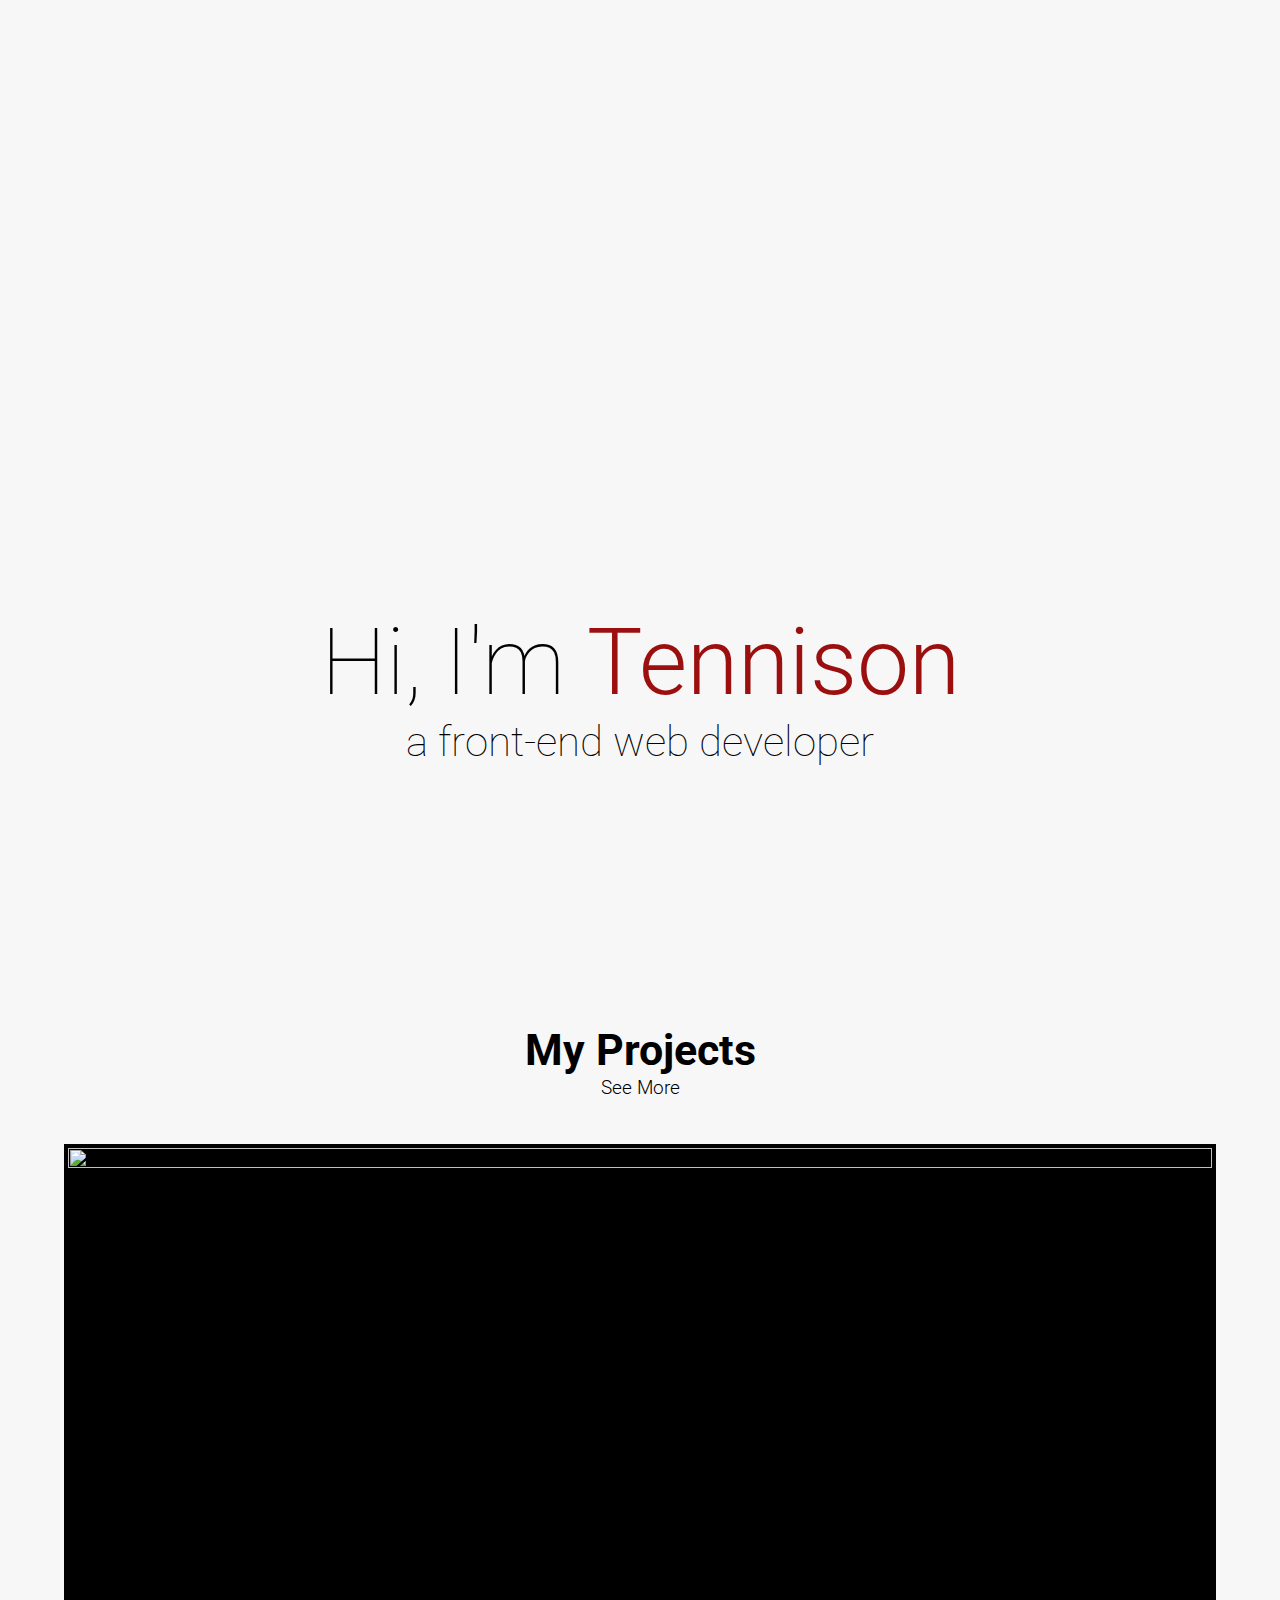
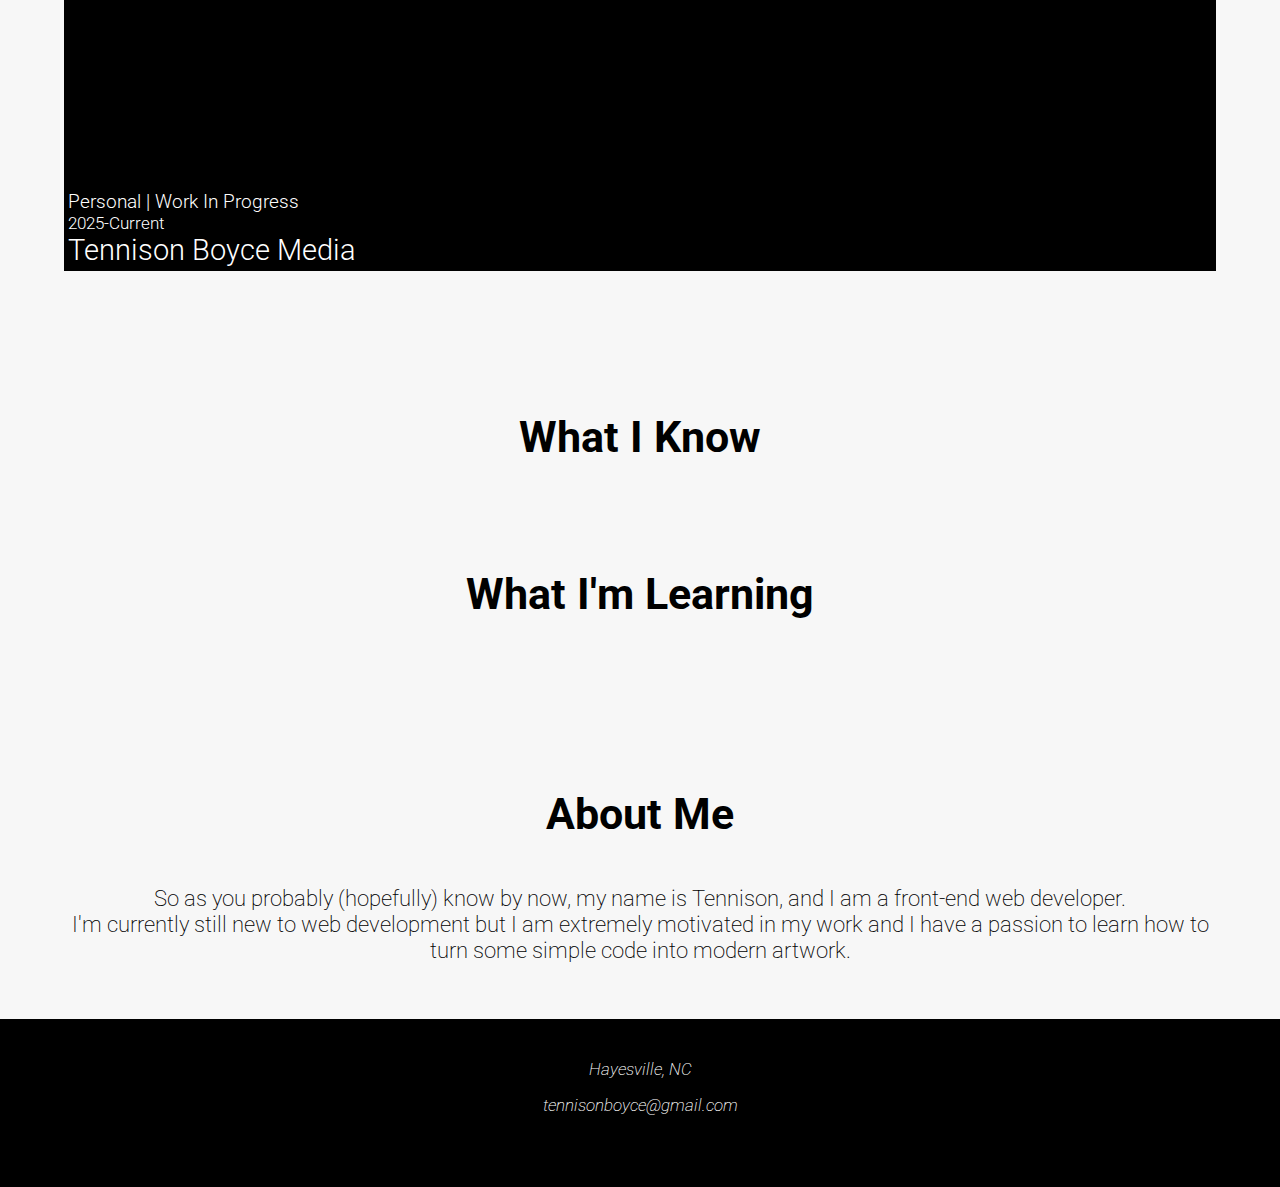
==== index.html @ 73aa0b2d "updated button and color scheme" ====
<!DOCTYPE html>
<html lang="en">
<head>
    <meta charset="UTF-8">
    <meta name="viewport" content="width=device-width, initial-scale=1.0">
    <link rel="stylesheet" href="style.css">

    <!-- Icons -->
    <script src="https://kit.fontawesome.com/02bba9e42c.js" crossorigin="anonymous"></script>

    <title>Tennison Boyce</title>
</head>
<body>

    <button id="dark-mode-toggle" class="dark-mode-toggle" aria-label="toggle dark mode">
        <i id="toggleDarkOn" class="fa-regular fa-moon"></i>
        <i id="toggleDarkOff" class="fa-solid fa-moon"></i>
    </button>

    <section id="hero">
        <div class="wrapper">
            <div class="split">
                <div id="heroImg">
                    <img src="https://www.dropbox.com/scl/fi/o1dwoa5sjk7uhhensoes6/a0d476db-9893-4b52-9bad-d65bf12379bf.png?rlkey=h5rjtia0zapjrbkjfnhje5w9u&st=1ff7u1se&raw=1" alt="Tennison Boyce">
                </div>
                <div id="heroMain">
                    <main>
                        <h1>Hi, I'm <a href="#aboutMe">Tennison</a></h1>
                        <h2>a front-end web developer</h2>
                        <div class="socialLinks">
                            <a href="https://github.com/TennyBoy"><i class="fa-brands fa-github"></i></a>
                            <a href="https://www.linkedin.com/in/tennisonboyce/"><i class="fa-brands fa-linkedin"></i></a>
                        </div>
                    </main>
                </div>
            </div>
        </div>
    </section>

    <section id="Projects">
        <div class="wrapper">
            <header>
                <h2>My Projects</h2>
                <a href="">See More</a>
            </header>
            <main>
                <div class="split">
                    <div class="card">
                        <a href="https://github.com/TennyBoy/Tennison-Boyce-Media">
                            <img src="https://www.dropbox.com/scl/fi/1bq4zwqcibf8m1y6ho07v/HondaCRZ5PC.JPG?rlkey=0uvnhwjyzntqwh9nbzoakbuzf&st=xdk7pqcg&raw=1" alt="">
                            <h5>Personal | Work In Progress</h5>
                            <h6>2025-Current</h6>
                            <h4>Tennison Boyce Media</h4>
                        </a>
                    </div>
                    <!-- <div class="card">
                        <a href="">
                            <img src="" alt="">
                            <h5>N/A</h5>
                            <h6>N/A</h6>
                            <h4>Coming Soon</h4>
                        </a>
                    </div>
                    <div class="card">
                        <a href="">
                            <img src="" alt="">
                            <h5>N/A</h5>
                            <h6>N/A</h6>
                            <h4>Coming Soon</h4>
                        </a>
                    </div> -->
                </div>
            </main>
        </div>
    </section>

    <section id="Languages">
        <div class="wrapper">
            <div class="split">
                <div id="whatIKnow">
                    <header>
                        <h2>What I Know</h2>
                    </header>
                    <main>
                        <i class="fa-brands fa-html5"></i>
                        <i class="fa-brands fa-css3-alt"></i>
                    </main>
                </div>
                <div id="whatImLearning">
                    <header>
                        <h2>What I'm Learning</h2>
                    </header>
                    <main>
                        <i class="fa-brands fa-figma"></i>
                        <i class="fa-brands fa-js"></i>
                        <i class="fa-brands fa-node-js"></i>
                    </main>
                </div>
            </div>
        </div>
    </section>

    <section id="aboutMe">
        <div class="wrapper">
            <header>
                <h2>About Me</h2>
            </header>
            <main>
                <p>
                    So as you probably (hopefully) know by now, my name is Tennison, and I am a front-end web developer.<br>
                    I'm currently still new to web development but I am extremely motivated in my work and I have a passion to learn how 
                    to turn some simple code into modern artwork.
                </p>
            </main>
        </div>
    </section>

    <footer>
        <div class="wrapper">
            <div class="split">
                <div class="contactInfo">
                    <i class="fa-solid fa-location-dot"><p>Hayesville, NC</p></i>
                    <i class="fa-solid fa-envelope"><p>tennisonboyce@gmail.com</p></i>
                </div>
                <div class="socialLinks">
                    <a href="https://github.com/TennyBoy"><i class="fa-brands fa-github"></i></a>
                    <a href="https://www.linkedin.com/in/tennisonboyce/"><i class="fa-brands fa-linkedin"></i></a>
                </div>
            </div>
        </div>
    </footer>

<script src="index.js"></script>
</body>
</html>
---- style.css ----
/* Imports */
@import url('https://fonts.googleapis.com/css2?family=Alumni+Sans+Pinstripe:ital@0;1&family=Bodoni+Moda+SC:ital,opsz,wght@0,6..96,400..900;1,6..96,400..900&family=Gabarito:wght@400..900&family=Mrs+Saint+Delafield&family=Roboto:ital,wght@0,100..900;1,100..900&family=Ruthie&display=swap');


/* System Settings */
:root {
    --bg-primary: rgba(247,247,247,1);
    --bg-secondary: rgba(0,0,0,1);
    --txt-primary: rgba(0,0,0,1);
    --txt-secondary: rgba(255,255,255,1);
    --accent-1: rgba(155,15,15,1);

    --ff-primary: "Roboto", sans-serif;
}

.darkmode {
    --bg-primary: rgba(8,8,8,1);
    --bg-secondary: rgba(255,255,255,1);
    --txt-primary: rgba(255,255,255,1);
    --txt-secondary: rgba(0,0,0,1);

    --ff-primary: "Roboto", sans-serif;
}

::-webkit-scrollbar {
    display: none;
}

* {
    margin: 0;
    padding: 0;
}

html,
body {
    min-height: 100svh;
    width: 100%;
    scroll-behavior: smooth;
}

body {
    background: var(--bg-primary);
    color: var(--txt-primary);
    font-family: var(--ff-primary);
}

#dark-mode-toggle {
    height: clamp(1.75rem, 0.75vw + 1rem, 4rem);
    width: clamp(1.75rem, 0.75vw + 1rem, 4rem);
    position: fixed;
    top: 2rem;
    right: 2rem;
    z-index: 9999;
    border: none;
    background: none;
}

#dark-mode-toggle i {
    height: 100%;
    width: 100%;
    text-align: center;
    color: var(--txt-primary);
    font-size: clamp(1.75rem, 0.5vw + 1rem, 4rem);
    pointer-events: none;
}





/* Animations */
@keyframes fadeIn {
    0% {
        opacity: 0;
    }

    100% {
        opacity: 1;
    }
}

@keyframes scrollFade {
    0% {
        opacity: 0;
        scale: 0.8;
    }

    100% {
        opacity: 1;
        scale: 1;
    }
}

@keyframes inFromLeft {
    0% {
        opacity: 0;
        scale: 0.8;
        transform: translateX(-100%);
        -webkit-transform: translateX(-100%);
        -moz-transform: translateX(-100%);
        -ms-transform: translateX(-100%);
        -o-transform: translateX(-100%);
}

    100% {
        opacity: 1;
        scale: 1;
        transform: translateX(0);
        -webkit-transform: translateX(0);
        -moz-transform: translateX(0);
        -ms-transform: translateX(0);
        -o-transform: translateX(0);
}
}

@keyframes inFromRight {
    0% {
        opacity: 0;
        scale: 0.8;
        transform: translateX(100%);
        -webkit-transform: translateX(100%);
        -moz-transform: translateX(100%);
        -ms-transform: translateX(100%);
        -o-transform: translateX(100%);
}

    100% {
        opacity: 1;
        scale: 1;
        transform: translateX(0);
        -webkit-transform: translateX(0);
        -moz-transform: translateX(0);
        -ms-transform: translateX(0);
        -o-transform: translateX(0);
}
}



/* General Settings */
.fa-github {
    transition: 150ms;
    -webkit-transition: 150ms;
    -moz-transition: 150ms;
    -ms-transition: 150ms;
    -o-transition: 150ms;
}

.fa-github:hover {
    color: rgba(36,41,46,1);
}

.fa-linkedin {
    transition: 150ms;
    -webkit-transition: 150ms;
    -moz-transition: 150ms;
    -ms-transition: 150ms;
    -o-transition: 150ms;
}

.fa-linkedin:hover {
    color: rgba(0,119,181,1);
}

section {
    height: fit-content;
    width: 100%;
    padding-block: 3em;
}

.wrapper {
    height: 100%;
    width: 90%;
    margin-inline: auto;
    display: flex;
}

.split {
    height: 100%;
    width: 100%;
    display: flex;
}

.split > * {
    flex-basis: 100%;
}

header {
    height: fit-content;
    width: 100%;
    display: flex;
    justify-content: center;
    align-items: center;
    font-size: clamp(1rem, 1vw + 1rem, 3.25rem);
    font-weight: 500;
    margin-block: 1em;
}

header + main {
    height: fit-content;
    width: 100%;
    display: flex;
    justify-content: center;
    align-items: center;
    margin-block: 1em;
}

footer {
    height: fit-content;
    width: 100%;
    background: rgba(0,0,0,1);;
    padding: 2.5em 0;
    position: relative;
    bottom: 0;
}



/* Hero */
#hero {
    height: 100svh;
    padding: 0;
    margin-bottom: 3em;
    animation: fadeIn 2500ms linear forwards;
    -webkit-animation: fadeIn 2500ms linear forwards;
}

#hero img {
    height: auto;
    /* width: clamp(10rem, 25vw + 1rem, 40rem); */
    width: 50%;
    aspect-ratio: 1 / 1;
    border-radius: 50%;
    -webkit-border-radius: 50%;
    -moz-border-radius: 50%;
    -ms-border-radius: 50%;
    -o-border-radius: 50%;
}

#hero .split > div {
    display: flex;
    justify-content: center;
    align-items: center;
}

#hero main > h1 {
    font-size: clamp(2rem, 6vw + 1rem, 8rem);
    font-weight: 100;
    white-space: nowrap;
}

#hero main > h1 > a {
    color: var(--accent-1);
    text-decoration: none;
    font-weight: 300;
}

#hero main > h2 {
    font-size: clamp(0.75rem, 2vw + 1rem, 4rem);
    font-weight: 100;
}

#hero main > .socialLinks {
    display: flex;
    gap: 1em;
    margin-top: 1em;
}

#hero main > .socialLinks > a {
    color: var(--txt-primary);
}

#hero main > .socialLinks i {
    font-size: clamp(1.75rem, 2vw + 1rem, 4rem);
}



/* Projects */
#Projects {
    animation: scrollFade forwards;
    -webkit-animation: scrollFade forwards;
    animation-timeline: view();
    animation-range: entry;
}

#Projects .wrapper {
    flex-direction: column;
}

#Projects header {
    flex-direction: column;
}

#Projects header a {
    color: var(--txt-primary);
    text-decoration: none;
    font-size: clamp(0rem, 0.25vw + 1rem, 4rem);
    font-weight: 300;
}

#Projects header a:hover {
    text-decoration: underline;
}

#Projects .split {
    gap: 2em;
}

#Projects a {
    text-decoration: none;
}

.card {
    display: flex;
    flex-direction: column;
    padding: 0.25em;
    background: var(--bg-secondary);
}

@media (min-width: 1602px) {
    .card {
        max-width: 33%;
        transition: 500ms;
        -webkit-transition: 500ms;
        -moz-transition: 500ms;
        -ms-transition: 500ms;
        -o-transition: 500ms;
}

    .card:hover {
        transform: translateY(-1em);
        -webkit-transform: translateY(-1em);
        -moz-transform: translateY(-1em);
        -ms-transform: translateY(-1em);
        -o-transform: translateY(-1em);
        box-shadow: 0 0.5em 1em 0.5em rgba(0,0,0,1);
}
}

.card img {
    height: auto;
    width: 100%;
    aspect-ratio: 1.78 / 1;
    background-color: rgba(0,0,0,1);
}

.card h4,
.card h5,
.card h6 {
    color: var(--txt-secondary);
    font-weight: 300;
    text-decoration: none;
}

.card h5 {
    font-size: clamp(0rem, 0.25vw + 1rem, 4rem);
}

.card h6 {
    font-size: clamp(0rem, 0.075vw + 1rem, 4rem);
}

.card h4 {
    font-size: clamp(0rem, 1vw + 1rem, 4rem);
}



/* Languages */
@media (min-width: 1602px) {
    #whatIKnow {
        animation: inFromLeft forwards;
        -webkit-animation: inFromLeft forwards;
        animation-timeline: view();
        animation-range: entry;
}

    #whatImLearning {
        animation: inFromRight forwards;
        -webkit-animation: inFromRight forwards;
        animation-timeline: view();
        animation-range: entry;
}
}

#Languages main {
    gap: 2em;
}

#Languages main > i {
    font-size: clamp(1.75rem, 2vw + 1rem, 4rem);
}



/* About Me */
#aboutMe {
    padding-bottom: 2.5em;
    animation: scrollFade forwards;
    -webkit-animation: scrollFade forwards;
    animation-timeline: view();
    animation-range: entry;
}

#aboutMe .wrapper {
    flex-direction: column;
}

#aboutMe p {
    font-size: clamp(0.75rem, 0.5vw + 1rem, 1.75rem);
    font-weight: 200;
    text-align: center;
}



/* Footer */
footer * {
    color: rgba(255,255,255,1);
}

footer .contactInfo {
    display: flex;
    flex-direction: column;
    justify-content: center;
    align-items: flex-start;
    gap: 1em;
}

footer .contactInfo > i {
    display: flex;
    gap: 0.25em;
    font-size: clamp(0.05rem, 0.075vw + 1rem, 1.75rem);
}

footer .contactInfo p {
    font-size: clamp(0.05rem, 0.075vw + 1rem, 1.75rem);
    font-weight: 200;
}

footer .socialLinks {
    display: flex;
    justify-content: flex-end;
    align-items: center;
    gap: 1em;
}

footer .socialLinks > a {
    color:rgba(255,255,255,1);
}

footer .socialLinks > a > i {
    font-size: clamp(1.75rem, 2vw + 1rem, 4rem);
}



/* Media */
@media (max-width: 1601px) {

/* General Settings */
.split {
    flex-direction: column;
    gap: 2em;
}



/* Hero */
#hero #heroImg {
    align-items: flex-end;
}

#hero #heroMain {
    align-items: flex-start;
}

#hero main h1, #hero main h2 {
    text-align: center;
}

.socialLinks {
    justify-content: center;
}



/* Languages */
#whatIKnow,
#whatImLearning {
    animation: fadeIn forwards;
    -webkit-animation: fadeIn forwards;
    animation-timeline: view();
    animation-range: entry;
}



/* Footer */
footer .contactInfo {
    align-items: center;
}

footer .socialLinks {
    justify-content: center;
}
}
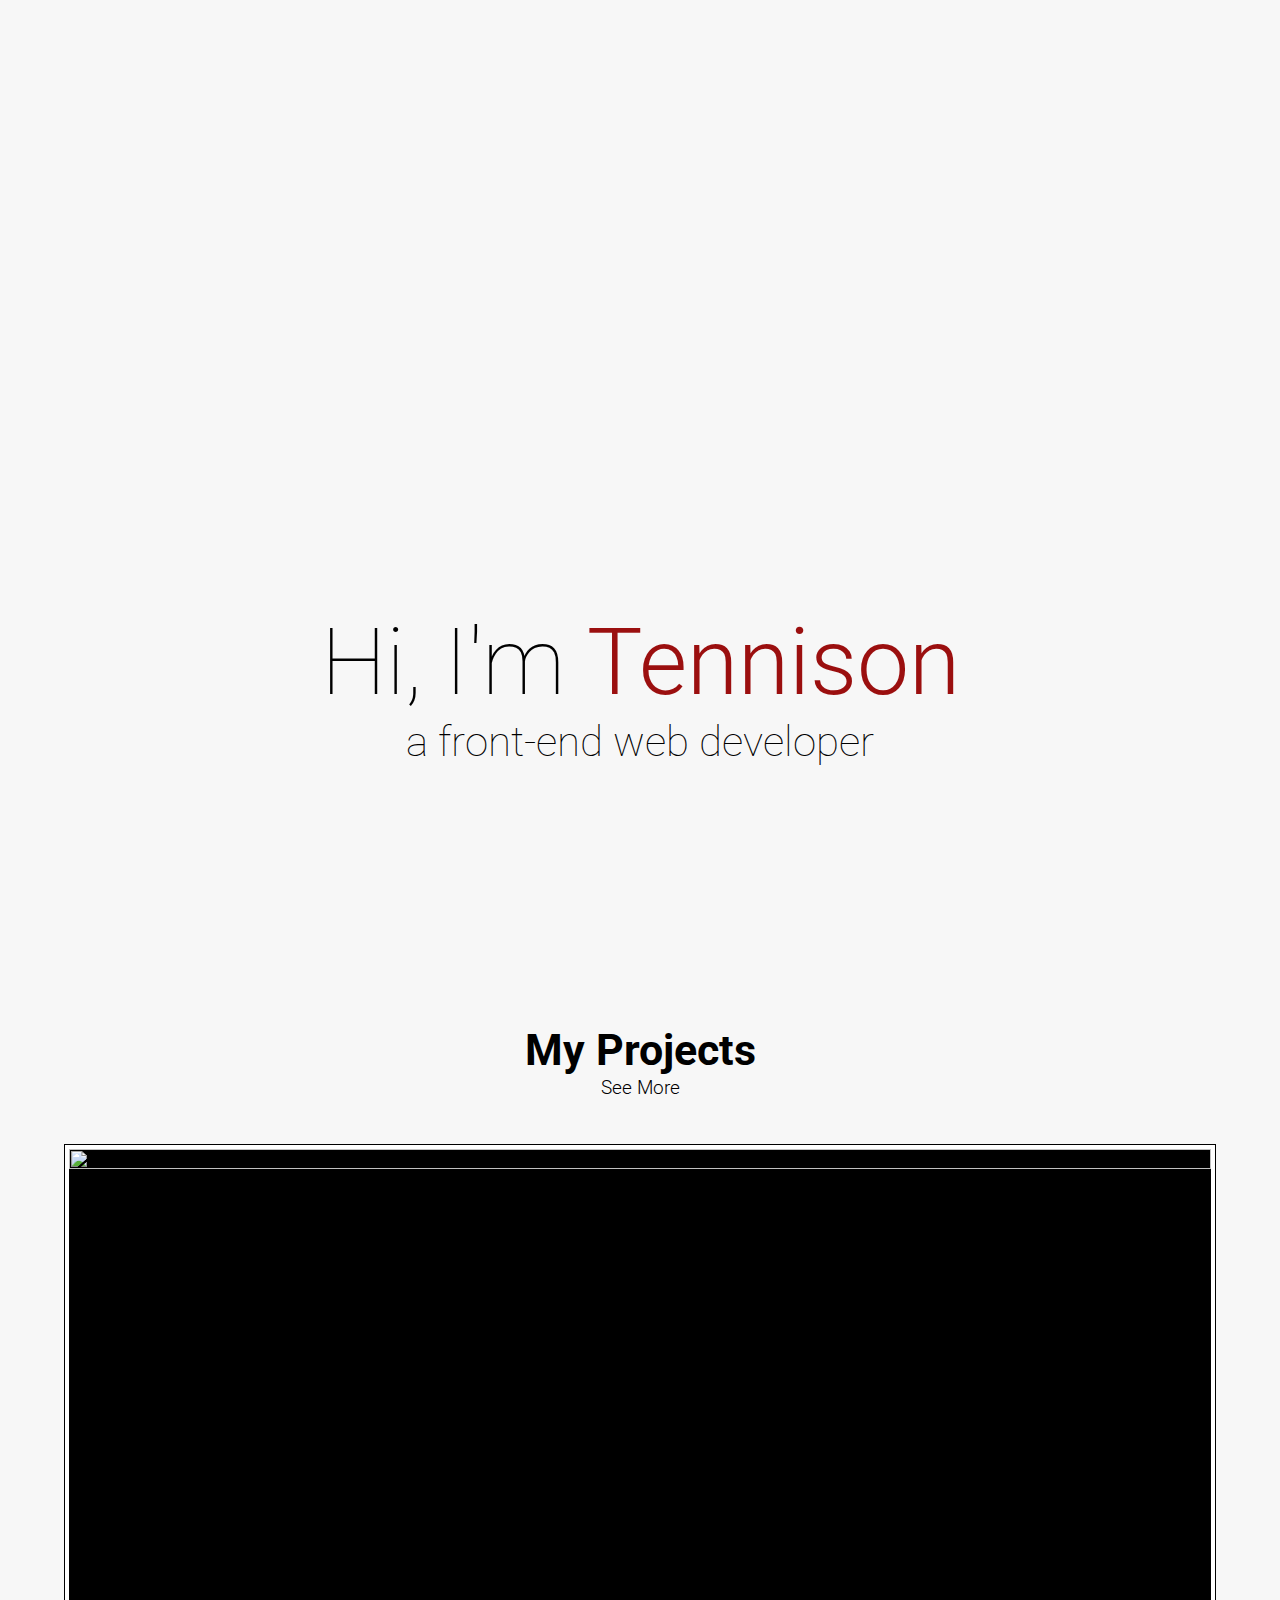
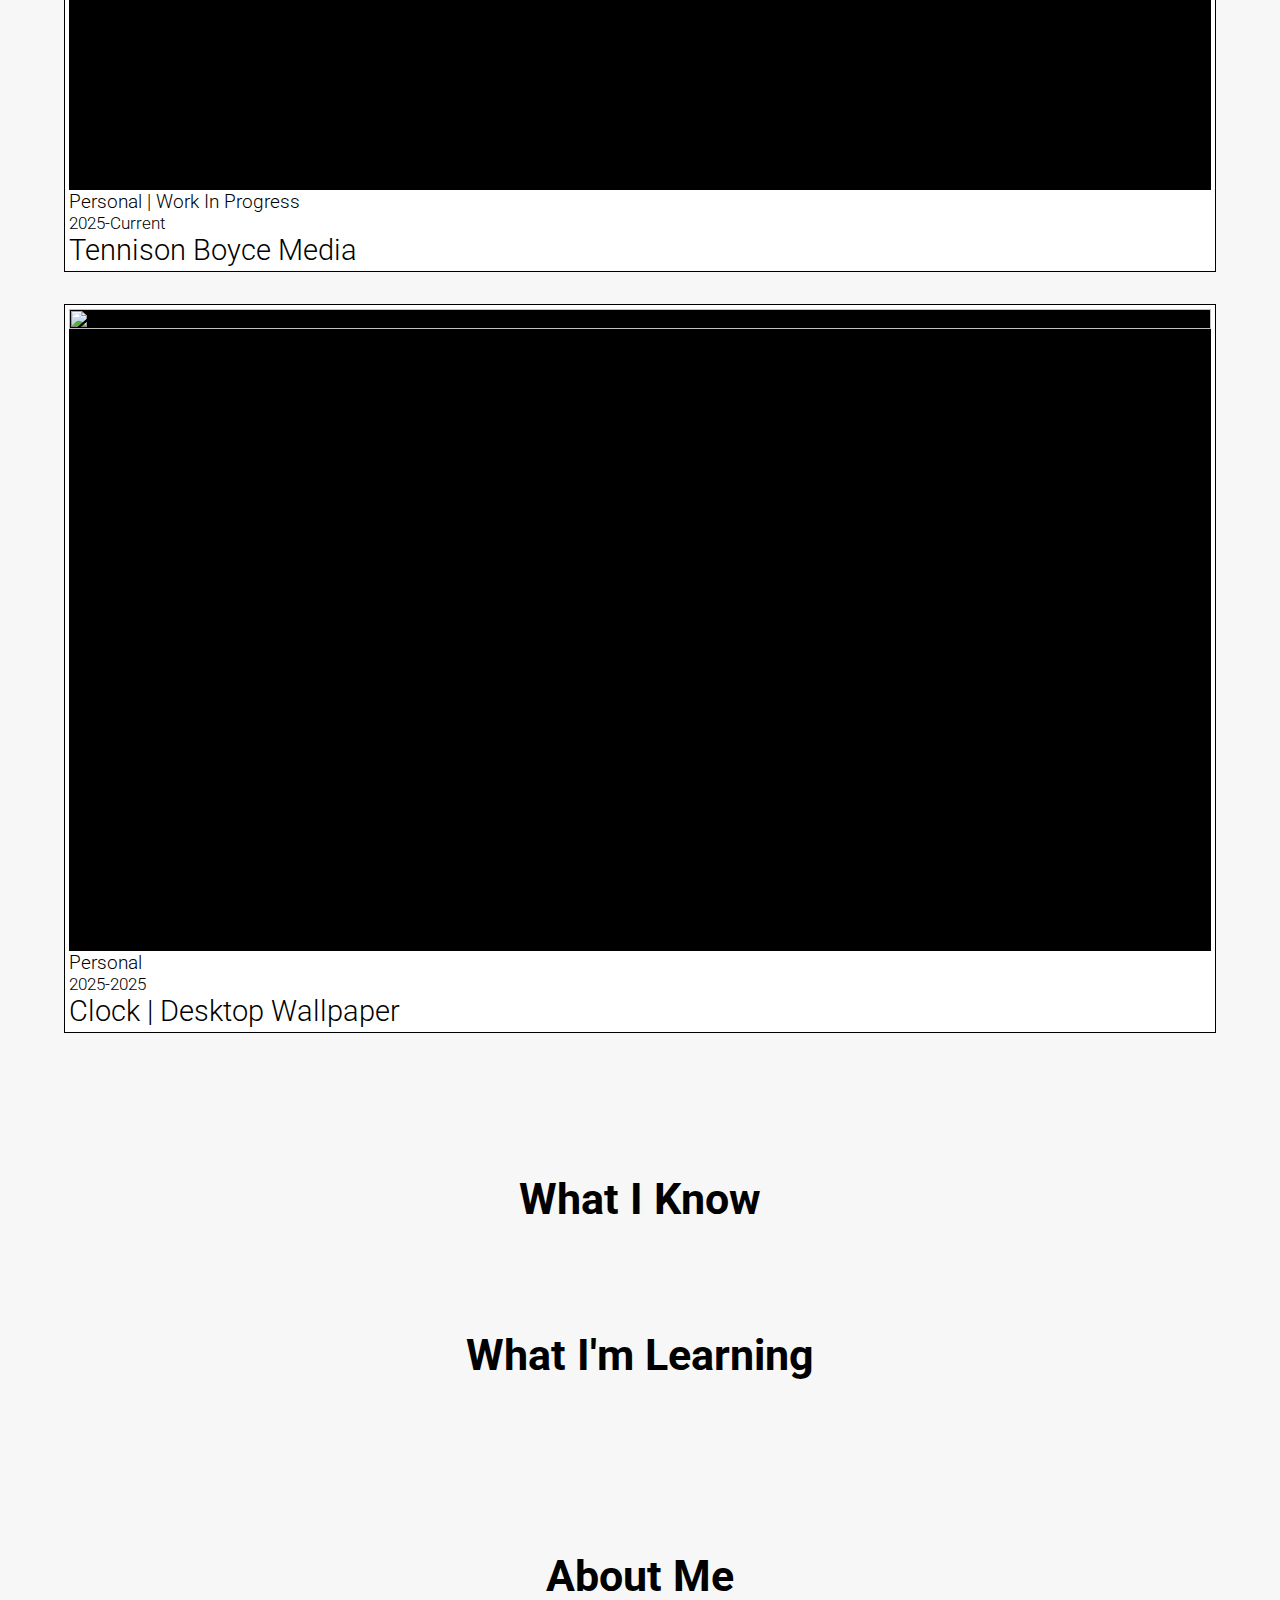
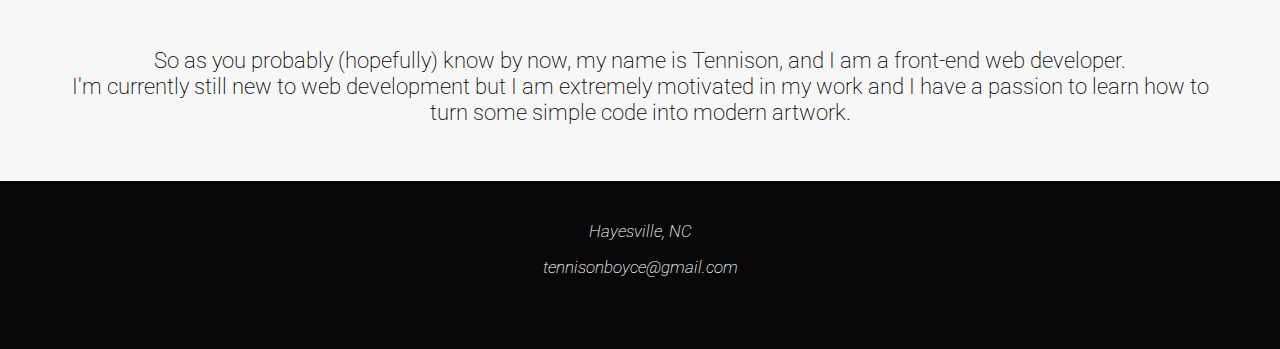
==== commit 224a026e: "added a project to my portfolio" ====
--- a/index.html
+++ b/index.html
@@ -53,15 +53,15 @@
                             <h4>Tennison Boyce Media</h4>
                         </a>
                     </div>
-                    <!-- <div class="card">
-                        <a href="">
-                            <img src="" alt="">
-                            <h5>N/A</h5>
-                            <h6>N/A</h6>
-                            <h4>Coming Soon</h4>
+                    <div class="card">
+                        <a href="https://tennyboy.github.io/clock/">
+                            <img src="https://www.dropbox.com/scl/fi/80xu5imn19rocqcqgy6fs/Screenshot-15.png?rlkey=mm0kjd5uws9bh5pkqz3orcf7c&st=638x6o2q&raw=1" alt="">
+                            <h5>Personal</h5>
+                            <h6>2025-2025</h6>
+                            <h4>Clock | Desktop Wallpaper</h4>
                         </a>
                     </div>
-                    <div class="card">
+                    <!-- <div class="card">
                         <a href="">
                             <img src="" alt="">
                             <h5>N/A</h5>
--- a/style.css
+++ b/style.css
@@ -208,7 +208,7 @@
 footer {
     height: fit-content;
     width: 100%;
-    background: rgba(0,0,0,1);;
+    background: rgba(8,8,8,1);;
     padding: 2.5em 0;
     position: relative;
     bottom: 0;
@@ -315,7 +315,8 @@
     display: flex;
     flex-direction: column;
     padding: 0.25em;
-    background: var(--bg-secondary);
+    background: rgba(255,255,255,1);
+    border: 0.075em solid rgba(0,0,0,1)
 }
 
 @media (min-width: 1602px) {
@@ -348,7 +349,7 @@
 .card h4,
 .card h5,
 .card h6 {
-    color: var(--txt-secondary);
+    color: rgba(0,0,0,1);
     font-weight: 300;
     text-decoration: none;
 }
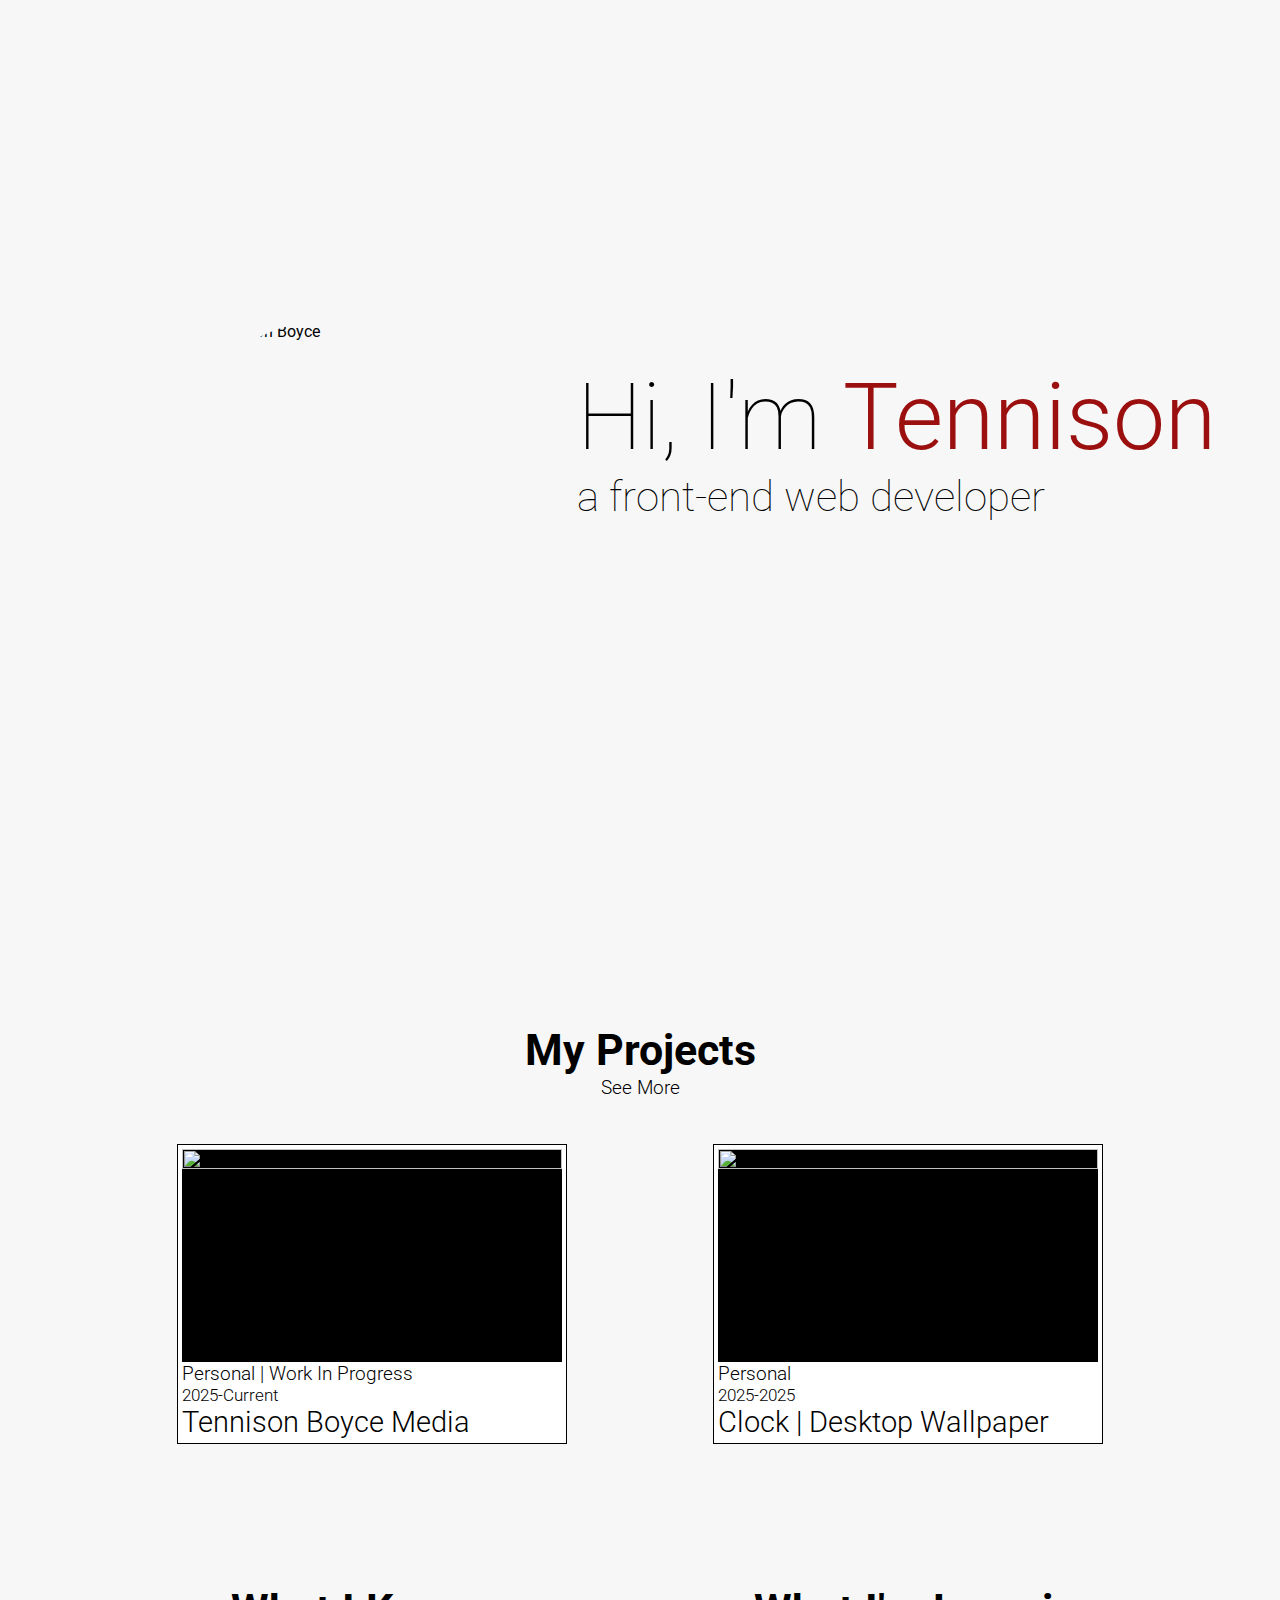
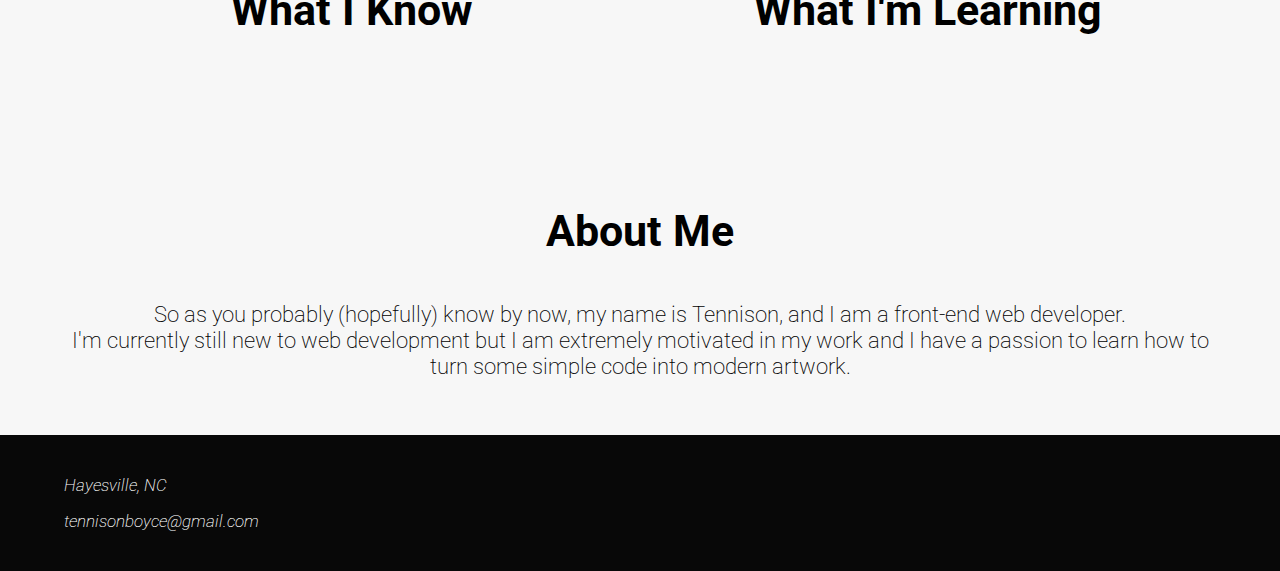
==== commit 1669d7ca: "adding clock page" ====
--- a/index.html
+++ b/index.html
@@ -54,7 +54,7 @@
                         </a>
                     </div>
                     <div class="card">
-                        <a href="https://tennyboy.github.io/clock/">
+                        <a href="clock.html">
                             <img src="https://www.dropbox.com/scl/fi/80xu5imn19rocqcqgy6fs/Screenshot-15.png?rlkey=mm0kjd5uws9bh5pkqz3orcf7c&st=638x6o2q&raw=1" alt="">
                             <h5>Personal</h5>
                             <h6>2025-2025</h6>
--- a/style.css
+++ b/style.css
@@ -305,6 +305,7 @@
 
 #Projects .split {
     gap: 2em;
+    justify-content: space-evenly;
 }
 
 #Projects a {
@@ -319,7 +320,7 @@
     border: 0.075em solid rgba(0,0,0,1)
 }
 
-@media (min-width: 1602px) {
+@media (min-width: 1025px) {
     .card {
         max-width: 33%;
         transition: 500ms;
@@ -369,7 +370,7 @@
 
 
 /* Languages */
-@media (min-width: 1602px) {
+@media (min-width: 1025px) {
     #whatIKnow {
         animation: inFromLeft forwards;
         -webkit-animation: inFromLeft forwards;
@@ -458,7 +459,7 @@
 
 
 /* Media */
-@media (max-width: 1601px) {
+@media (max-width: 1024px) {
 
 /* General Settings */
 .split {
@@ -506,4 +507,24 @@
 footer .socialLinks {
     justify-content: center;
 }
+}
+
+
+
+/* Clock Page */
+header .split1 {
+    justify-content: flex-start;
+    align-items: center;
+}
+
+header .split2 {
+    justify-content: center;
+    align-items: center;
+    text-align: center;
+}
+
+header .split3 {
+    justify-content: flex-end;
+    align-items: center;
+    text-align: end;
 }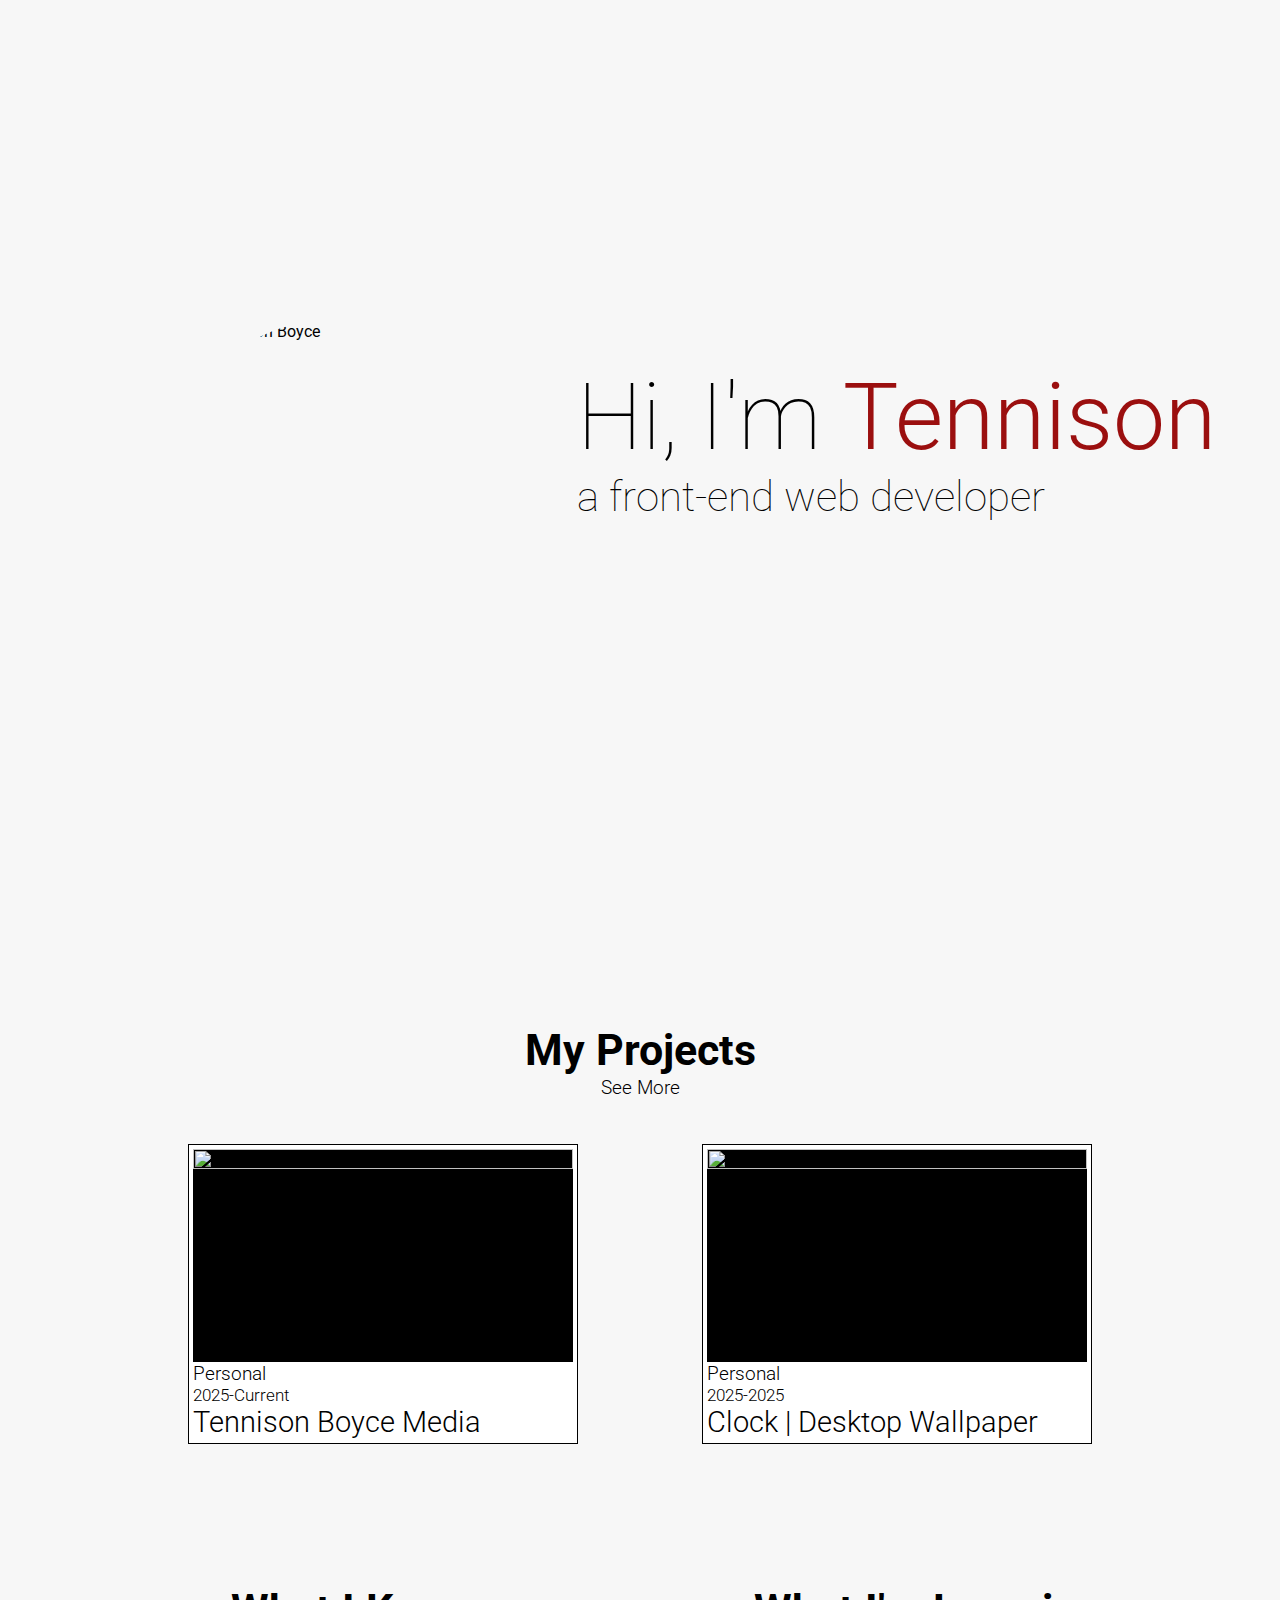
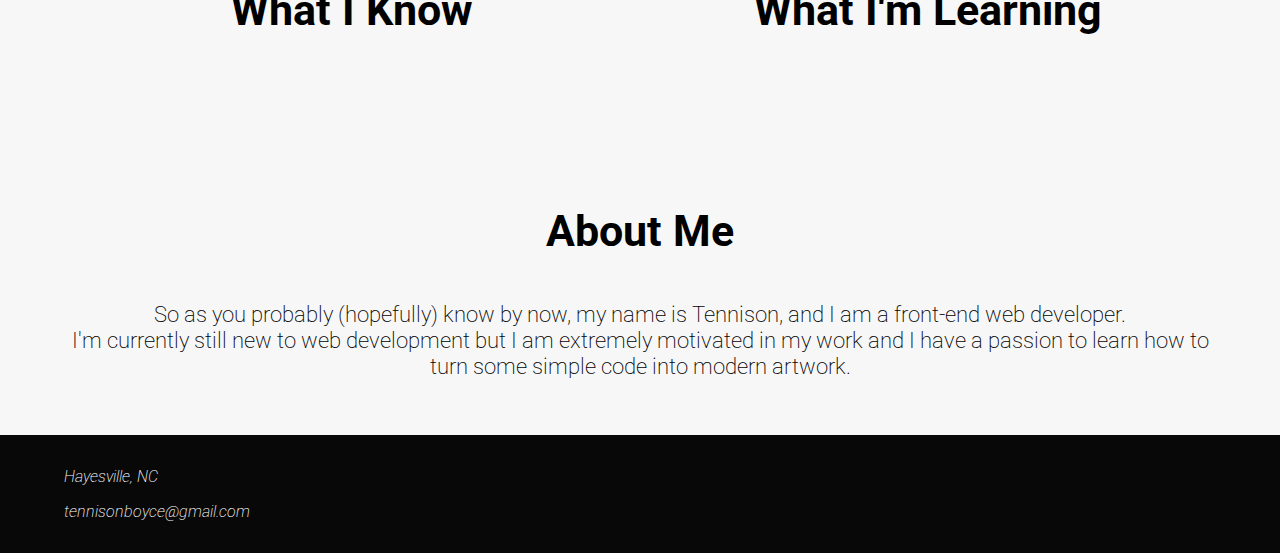
==== commit 8fed00c6: "simple style changes" ====
--- a/index.html
+++ b/index.html
@@ -48,13 +48,13 @@
                     <div class="card">
                         <a href="https://github.com/TennyBoy/Tennison-Boyce-Media">
                             <img src="https://www.dropbox.com/scl/fi/1bq4zwqcibf8m1y6ho07v/HondaCRZ5PC.JPG?rlkey=0uvnhwjyzntqwh9nbzoakbuzf&st=xdk7pqcg&raw=1" alt="">
-                            <h5>Personal | Work In Progress</h5>
+                            <h5>Personal</h5>
                             <h6>2025-Current</h6>
                             <h4>Tennison Boyce Media</h4>
                         </a>
                     </div>
                     <div class="card">
-                        <a href="clock.html">
+                        <a href="https://tennyboy.github.io/clock/">
                             <img src="https://www.dropbox.com/scl/fi/80xu5imn19rocqcqgy6fs/Screenshot-15.png?rlkey=mm0kjd5uws9bh5pkqz3orcf7c&st=638x6o2q&raw=1" alt="">
                             <h5>Personal</h5>
                             <h6>2025-2025</h6>
@@ -131,5 +131,14 @@
     </footer>
 
 <script src="index.js"></script>
+<!-- Google tag (gtag.js) -->
+<script async src="https://www.googletagmanager.com/gtag/js?id=G-9PSR8G1W8V"></script>
+<script>
+  window.dataLayer = window.dataLayer || [];
+  function gtag(){dataLayer.push(arguments);}
+  gtag('js', new Date());
+
+  gtag('config', 'G-9PSR8G1W8V');
+</script>
 </body>
 </html>--- a/style.css
+++ b/style.css
@@ -209,7 +209,7 @@
     height: fit-content;
     width: 100%;
     background: rgba(8,8,8,1);;
-    padding: 2.5em 0;
+    padding: 2em 0;
     position: relative;
     bottom: 0;
 }
@@ -304,8 +304,8 @@
 }
 
 #Projects .split {
-    gap: 2em;
     justify-content: space-evenly;
+    align-items: center;
 }
 
 #Projects a {
@@ -433,12 +433,16 @@
 footer .contactInfo > i {
     display: flex;
     gap: 0.25em;
-    font-size: clamp(0.05rem, 0.075vw + 1rem, 1.75rem);
+    font-size: clamp(0.025rem, 0.05vw + 1rem, 1rem);
 }
 
 footer .contactInfo p {
-    font-size: clamp(0.05rem, 0.075vw + 1rem, 1.75rem);
+    font-size: clamp(0.025rem, 0.05vw + 1rem, 1rem);
     font-weight: 200;
+}
+
+footer .contactInfo p a {
+    text-decoration: none;
 }
 
 footer .socialLinks {
@@ -453,7 +457,7 @@
 }
 
 footer .socialLinks > a > i {
-    font-size: clamp(1.75rem, 2vw + 1rem, 4rem);
+    font-size: clamp(1rem, 1.5vw + 1rem, 2.5rem);
 }
 
 
@@ -507,24 +511,4 @@
 footer .socialLinks {
     justify-content: center;
 }
-}
-
-
-
-/* Clock Page */
-header .split1 {
-    justify-content: flex-start;
-    align-items: center;
-}
-
-header .split2 {
-    justify-content: center;
-    align-items: center;
-    text-align: center;
-}
-
-header .split3 {
-    justify-content: flex-end;
-    align-items: center;
-    text-align: end;
 }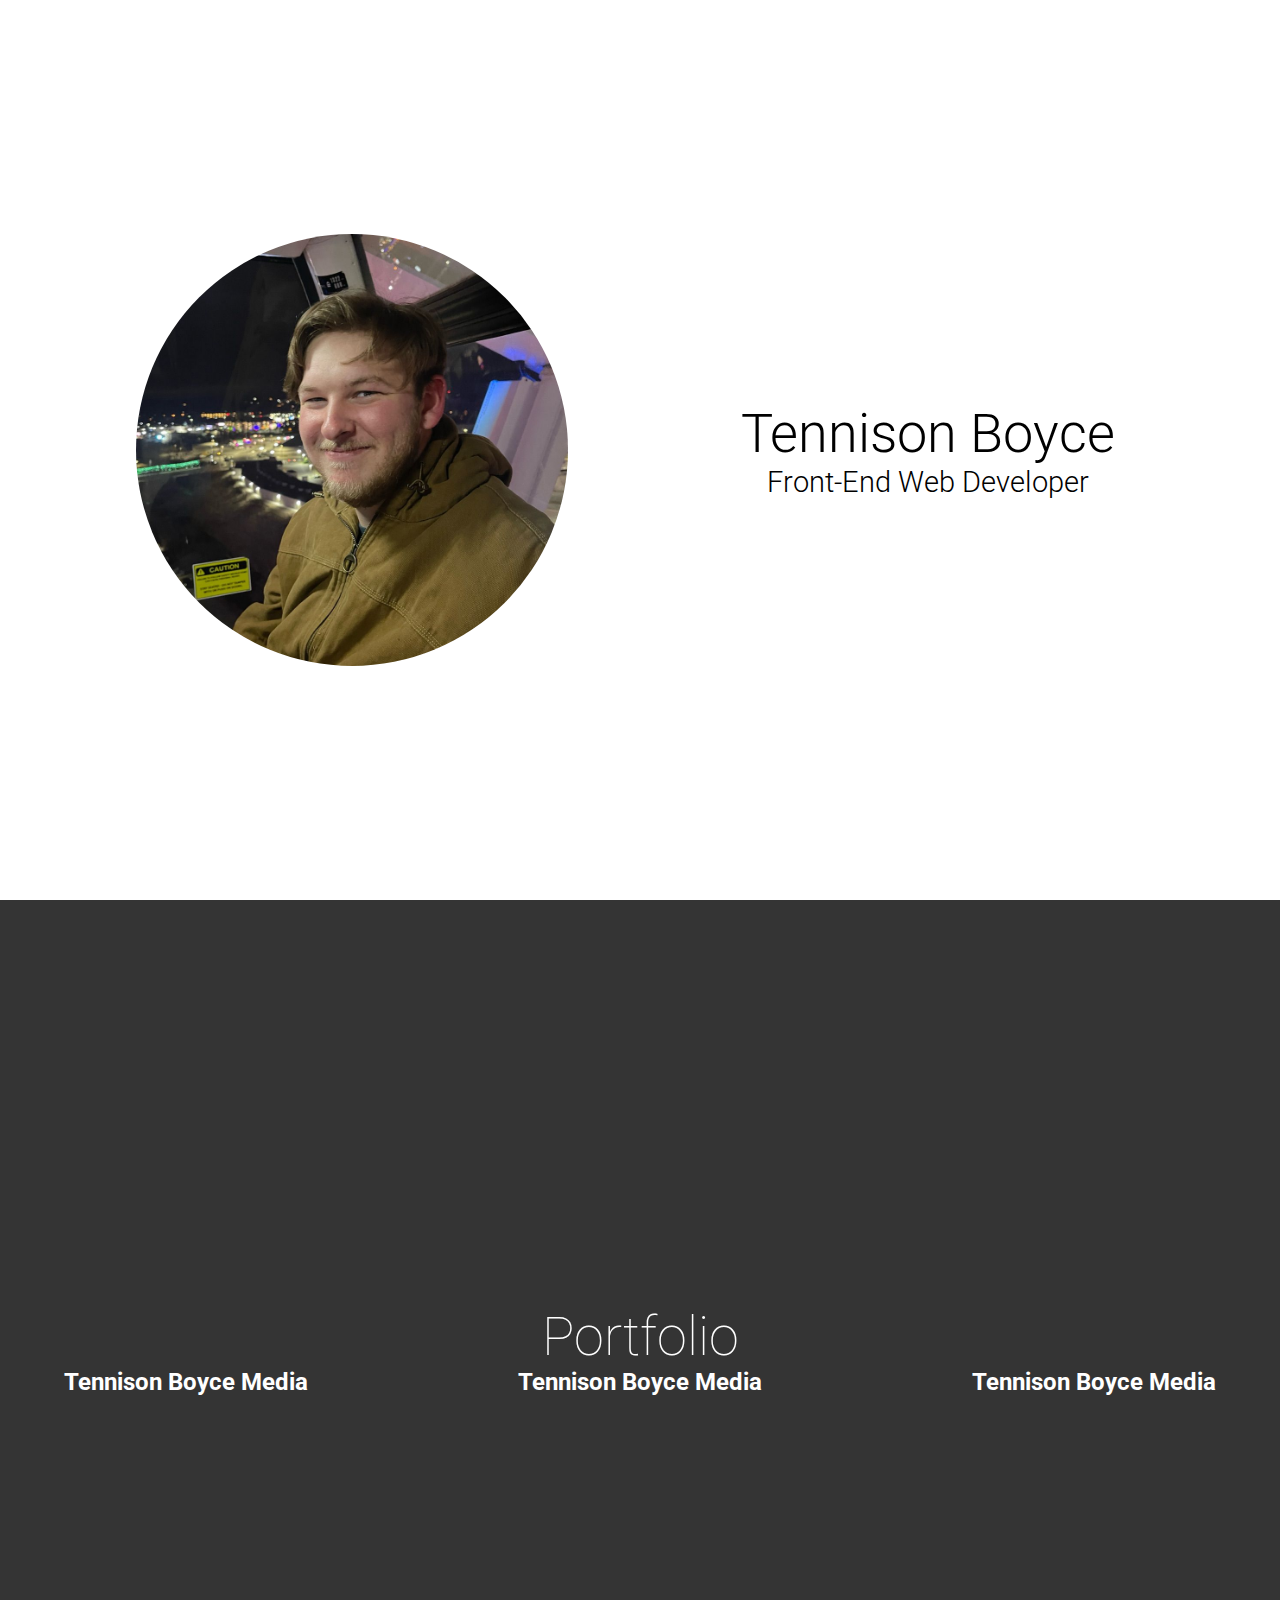
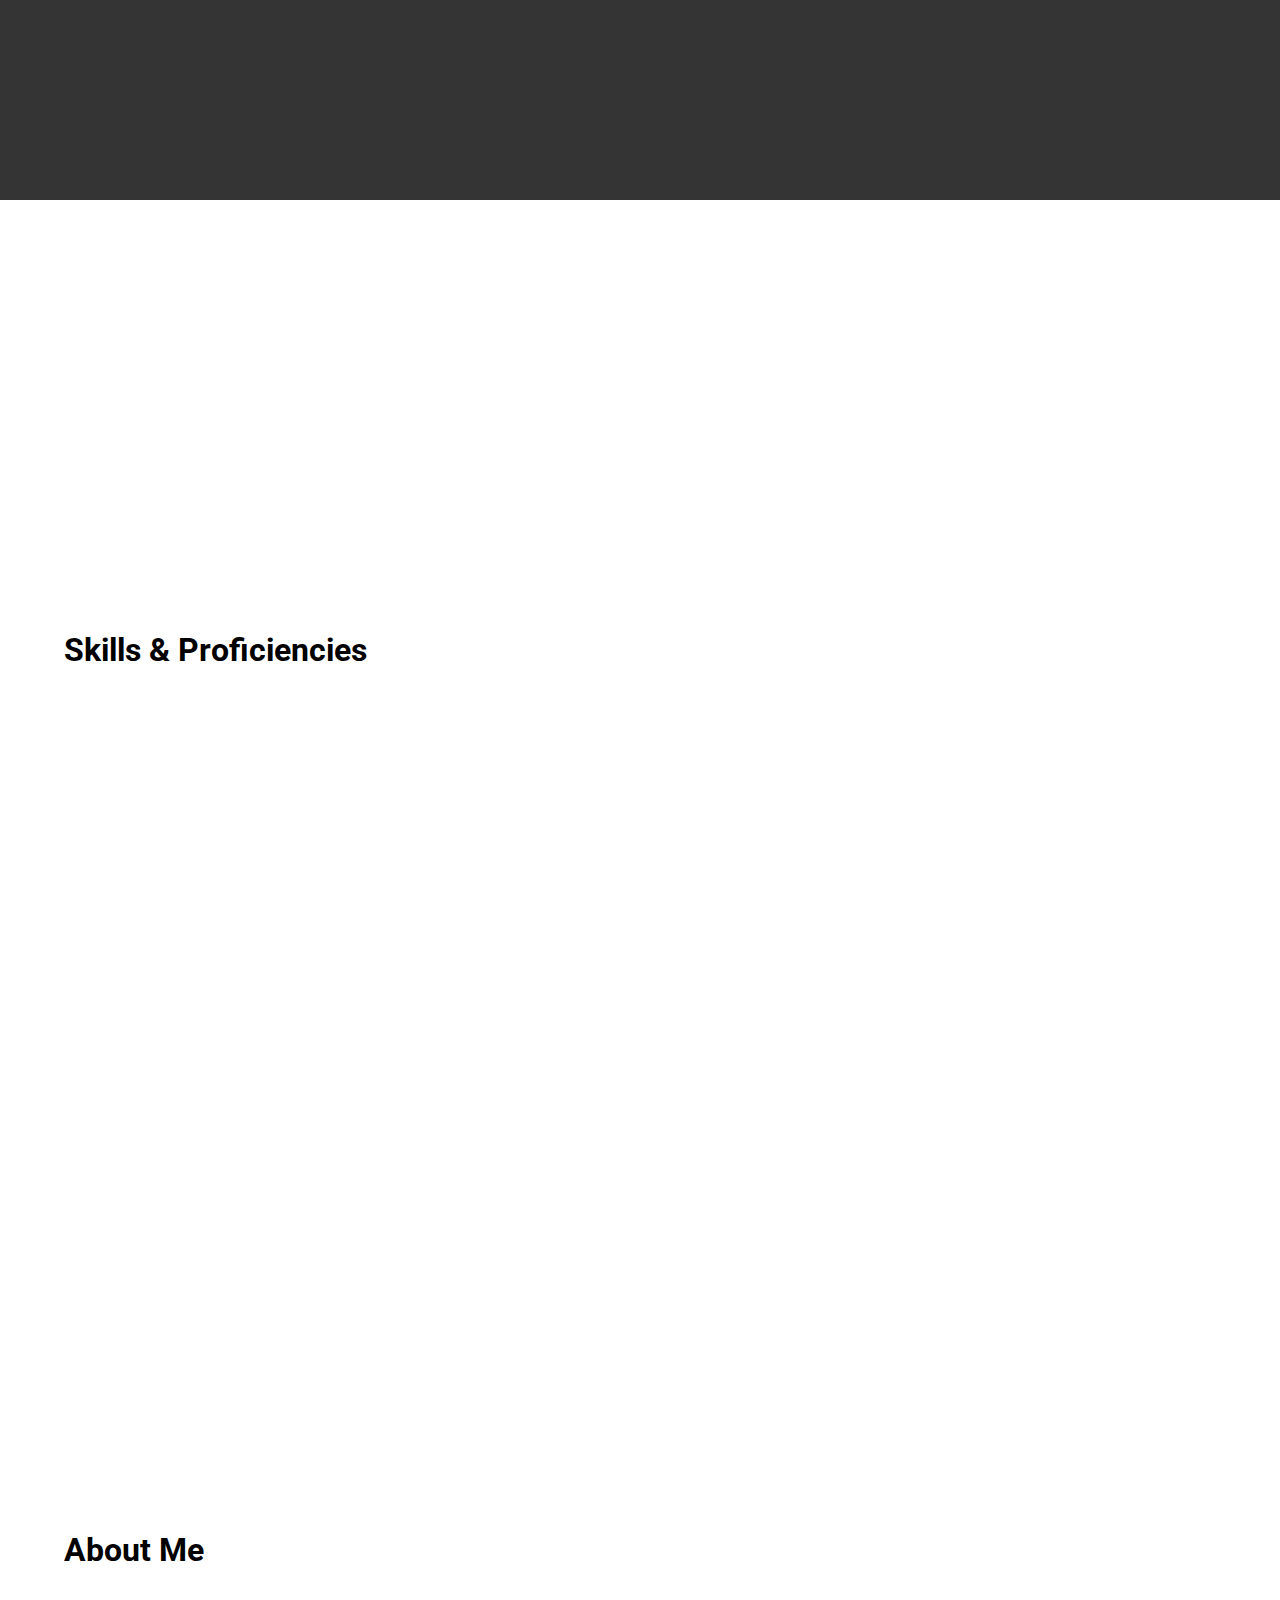
==== commit fb9e1762: "updates to rework" ====
--- a/index.html
+++ b/index.html
@@ -3,142 +3,77 @@
 <head>
     <meta charset="UTF-8">
     <meta name="viewport" content="width=device-width, initial-scale=1.0">
+    <script src="https://kit.fontawesome.com/02bba9e42c.js" crossorigin="anonymous"></script>
     <link rel="stylesheet" href="style.css">
-
-    <!-- Icons -->
-    <script src="https://kit.fontawesome.com/02bba9e42c.js" crossorigin="anonymous"></script>
-
     <title>Tennison Boyce</title>
 </head>
 <body>
 
-    <button id="dark-mode-toggle" class="dark-mode-toggle" aria-label="toggle dark mode">
-        <i id="toggleDarkOn" class="fa-regular fa-moon"></i>
-        <i id="toggleDarkOff" class="fa-solid fa-moon"></i>
-    </button>
-
     <section id="hero">
         <div class="wrapper">
-            <div class="split">
-                <div id="heroImg">
-                    <img src="https://www.dropbox.com/scl/fi/o1dwoa5sjk7uhhensoes6/a0d476db-9893-4b52-9bad-d65bf12379bf.png?rlkey=h5rjtia0zapjrbkjfnhje5w9u&st=1ff7u1se&raw=1" alt="Tennison Boyce">
-                </div>
-                <div id="heroMain">
-                    <main>
-                        <h1>Hi, I'm <a href="#aboutMe">Tennison</a></h1>
-                        <h2>a front-end web developer</h2>
-                        <div class="socialLinks">
-                            <a href="https://github.com/TennyBoy"><i class="fa-brands fa-github"></i></a>
-                            <a href="https://www.linkedin.com/in/tennisonboyce/"><i class="fa-brands fa-linkedin"></i></a>
-                        </div>
-                    </main>
-                </div>
+            <div>
+                <img src="TennisonBoyce.png" alt="">
+            </div>
+            <div>
+                <main>
+                    <h1>Tennison Boyce</h1>
+                    <h2>Front-End Web Developer</h2>
+                </main>
             </div>
         </div>
     </section>
 
-    <section id="Projects">
+    <section id="portfolio">
         <div class="wrapper">
-            <header>
-                <h2>My Projects</h2>
-                <a href="">See More</a>
-            </header>
+            <header><h1>Portfolio</h1></header>
             <main>
-                <div class="split">
-                    <div class="card">
-                        <a href="https://github.com/TennyBoy/Tennison-Boyce-Media">
-                            <img src="https://www.dropbox.com/scl/fi/1bq4zwqcibf8m1y6ho07v/HondaCRZ5PC.JPG?rlkey=0uvnhwjyzntqwh9nbzoakbuzf&st=xdk7pqcg&raw=1" alt="">
-                            <h5>Personal</h5>
-                            <h6>2025-Current</h6>
-                            <h4>Tennison Boyce Media</h4>
-                        </a>
-                    </div>
-                    <div class="card">
-                        <a href="https://tennyboy.github.io/clock/">
-                            <img src="https://www.dropbox.com/scl/fi/80xu5imn19rocqcqgy6fs/Screenshot-15.png?rlkey=mm0kjd5uws9bh5pkqz3orcf7c&st=638x6o2q&raw=1" alt="">
-                            <h5>Personal</h5>
-                            <h6>2025-2025</h6>
-                            <h4>Clock | Desktop Wallpaper</h4>
-                        </a>
-                    </div>
-                    <!-- <div class="card">
-                        <a href="">
-                            <img src="" alt="">
-                            <h5>N/A</h5>
-                            <h6>N/A</h6>
-                            <h4>Coming Soon</h4>
-                        </a>
-                    </div> -->
+                <div class="card">
+                    <img src="944-7.jpg" alt="">
+                    <h2>Tennison Boyce Media</h2>
+                    <p></p>
+                </div>
+                <div class="card">
+                    <img src="944-7.jpg" alt="">
+                    <h2>Tennison Boyce Media</h2>
+                    <p></p>
+                </div>
+                <div class="card">
+                    <img src="944-7.jpg" alt="">
+                    <h2>Tennison Boyce Media</h2>
+                    <p></p>
                 </div>
             </main>
         </div>
     </section>
 
-    <section id="Languages">
+    <section id="skills">
         <div class="wrapper">
-            <div class="split">
-                <div id="whatIKnow">
-                    <header>
-                        <h2>What I Know</h2>
-                    </header>
-                    <main>
-                        <i class="fa-brands fa-html5"></i>
-                        <i class="fa-brands fa-css3-alt"></i>
-                    </main>
-                </div>
-                <div id="whatImLearning">
-                    <header>
-                        <h2>What I'm Learning</h2>
-                    </header>
-                    <main>
-                        <i class="fa-brands fa-figma"></i>
-                        <i class="fa-brands fa-js"></i>
-                        <i class="fa-brands fa-node-js"></i>
-                    </main>
-                </div>
-            </div>
+            <header><h1>Skills & Proficiencies</h1></header>
+            <main>
+                <div></div>
+                <div></div>
+                <div></div>
+                <div></div>
+            </main>
         </div>
     </section>
 
     <section id="aboutMe">
         <div class="wrapper">
-            <header>
-                <h2>About Me</h2>
-            </header>
-            <main>
-                <p>
-                    So as you probably (hopefully) know by now, my name is Tennison, and I am a front-end web developer.<br>
-                    I'm currently still new to web development but I am extremely motivated in my work and I have a passion to learn how 
-                    to turn some simple code into modern artwork.
-                </p>
-            </main>
+            <header><h1>About Me</h1></header>
+            <main></main>
         </div>
     </section>
 
-    <footer>
+    <section id="contact">
         <div class="wrapper">
-            <div class="split">
-                <div class="contactInfo">
-                    <i class="fa-solid fa-location-dot"><p>Hayesville, NC</p></i>
-                    <i class="fa-solid fa-envelope"><p>tennisonboyce@gmail.com</p></i>
-                </div>
-                <div class="socialLinks">
-                    <a href="https://github.com/TennyBoy"><i class="fa-brands fa-github"></i></a>
-                    <a href="https://www.linkedin.com/in/tennisonboyce/"><i class="fa-brands fa-linkedin"></i></a>
-                </div>
+            <div>
+                <header><h1>Reach Out</h1></header>
             </div>
+            <div></div>
         </div>
-    </footer>
+    </section>
 
-<script src="index.js"></script>
-<!-- Google tag (gtag.js) -->
-<script async src="https://www.googletagmanager.com/gtag/js?id=G-9PSR8G1W8V"></script>
-<script>
-  window.dataLayer = window.dataLayer || [];
-  function gtag(){dataLayer.push(arguments);}
-  gtag('js', new Date());
-
-  gtag('config', 'G-9PSR8G1W8V');
-</script>
+<script src="logic.js"></script>
 </body>
 </html>--- a/style.css
+++ b/style.css
@@ -1,31 +1,30 @@
-/* Imports */
-@import url('https://fonts.googleapis.com/css2?family=Alumni+Sans+Pinstripe:ital@0;1&family=Bodoni+Moda+SC:ital,opsz,wght@0,6..96,400..900;1,6..96,400..900&family=Gabarito:wght@400..900&family=Mrs+Saint+Delafield&family=Roboto:ital,wght@0,100..900;1,100..900&family=Ruthie&display=swap');
+/* Import */
+@import url('https://fonts.googleapis.com/css2?family=Roboto:ital,wght@0,100..900;1,100..900&display=swap');
 
+/* Root */
+:root {
+    --bg-primary: #ffffff;
+    --bg-secondary: #343434;
 
-/* System Settings */
-:root {
-    --bg-primary: rgba(247,247,247,1);
-    --bg-secondary: rgba(0,0,0,1);
-    --txt-primary: rgba(0,0,0,1);
-    --txt-secondary: rgba(255,255,255,1);
-    --accent-1: rgba(155,15,15,1);
+    --clr-primary: #000000;
+    --clr-secondary: #ffffff;
 
     --ff-primary: "Roboto", sans-serif;
 }
 
 .darkmode {
-    --bg-primary: rgba(8,8,8,1);
-    --bg-secondary: rgba(255,255,255,1);
-    --txt-primary: rgba(255,255,255,1);
-    --txt-secondary: rgba(0,0,0,1);
+    --bg-primary: #343434;
+    --bg-secondary: #ffffff;
 
-    --ff-primary: "Roboto", sans-serif;
+    --clr-primary: #ffffff;
+    --clr-secondary: #000000;
 }
 
 ::-webkit-scrollbar {
     display: none;
 }
 
+/* CSS Reset */
 * {
     margin: 0;
     padding: 0;
@@ -35,201 +34,59 @@
 body {
     min-height: 100svh;
     width: 100%;
-    scroll-behavior: smooth;
 }
 
 body {
-    background: var(--bg-primary);
-    color: var(--txt-primary);
+    background-color: var(--bg-primary);
+    color: var(--clr-primary);
     font-family: var(--ff-primary);
 }
 
-#dark-mode-toggle {
-    height: clamp(1.75rem, 0.75vw + 1rem, 4rem);
-    width: clamp(1.75rem, 0.75vw + 1rem, 4rem);
-    position: fixed;
-    top: 2rem;
-    right: 2rem;
-    z-index: 9999;
-    border: none;
-    background: none;
+img {
+    height: auto;
+    width: 100%;
+    display: block;
+    object-fit: cover;
+    object-position: center;
 }
 
-#dark-mode-toggle i {
-    height: 100%;
-    width: 100%;
-    text-align: center;
-    color: var(--txt-primary);
-    font-size: clamp(1.75rem, 0.5vw + 1rem, 4rem);
-    pointer-events: none;
-}
-
-
-
-
-
-/* Animations */
-@keyframes fadeIn {
-    0% {
-        opacity: 0;
-    }
-
-    100% {
-        opacity: 1;
-    }
-}
-
-@keyframes scrollFade {
-    0% {
-        opacity: 0;
-        scale: 0.8;
-    }
-
-    100% {
-        opacity: 1;
-        scale: 1;
-    }
-}
-
-@keyframes inFromLeft {
-    0% {
-        opacity: 0;
-        scale: 0.8;
-        transform: translateX(-100%);
-        -webkit-transform: translateX(-100%);
-        -moz-transform: translateX(-100%);
-        -ms-transform: translateX(-100%);
-        -o-transform: translateX(-100%);
-}
-
-    100% {
-        opacity: 1;
-        scale: 1;
-        transform: translateX(0);
-        -webkit-transform: translateX(0);
-        -moz-transform: translateX(0);
-        -ms-transform: translateX(0);
-        -o-transform: translateX(0);
-}
-}
-
-@keyframes inFromRight {
-    0% {
-        opacity: 0;
-        scale: 0.8;
-        transform: translateX(100%);
-        -webkit-transform: translateX(100%);
-        -moz-transform: translateX(100%);
-        -ms-transform: translateX(100%);
-        -o-transform: translateX(100%);
-}
-
-    100% {
-        opacity: 1;
-        scale: 1;
-        transform: translateX(0);
-        -webkit-transform: translateX(0);
-        -moz-transform: translateX(0);
-        -ms-transform: translateX(0);
-        -o-transform: translateX(0);
-}
-}
-
-
-
-/* General Settings */
-.fa-github {
-    transition: 150ms;
-    -webkit-transition: 150ms;
-    -moz-transition: 150ms;
-    -ms-transition: 150ms;
-    -o-transition: 150ms;
-}
-
-.fa-github:hover {
-    color: rgba(36,41,46,1);
-}
-
-.fa-linkedin {
-    transition: 150ms;
-    -webkit-transition: 150ms;
-    -moz-transition: 150ms;
-    -ms-transition: 150ms;
-    -o-transition: 150ms;
-}
-
-.fa-linkedin:hover {
-    color: rgba(0,119,181,1);
+a {
+    text-decoration: none;
+    color: var(--clr-primary);
 }
 
 section {
-    height: fit-content;
-    width: 100%;
-    padding-block: 3em;
-}
-
-.wrapper {
-    height: 100%;
-    width: 90%;
-    margin-inline: auto;
-    display: flex;
-}
-
-.split {
-    height: 100%;
-    width: 100%;
-    display: flex;
-}
-
-.split > * {
-    flex-basis: 100%;
-}
-
-header {
-    height: fit-content;
+    min-height: 100svh;
     width: 100%;
     display: flex;
     justify-content: center;
     align-items: center;
-    font-size: clamp(1rem, 1vw + 1rem, 3.25rem);
-    font-weight: 500;
-    margin-block: 1em;
 }
 
-header + main {
-    height: fit-content;
-    width: 100%;
+.wrapper {
+    height: 90%;
+    width: 90%;
+}
+
+/* Hero */
+#hero {
+    background-color: var(--bg-primary);
+    color: var(--clr-primary);
+}
+
+#hero .wrapper {
+    display: flex;
+}
+
+#hero .wrapper > * {
+    flex-basis: 100%;
     display: flex;
     justify-content: center;
     align-items: center;
-    margin-block: 1em;
-}
-
-footer {
-    height: fit-content;
-    width: 100%;
-    background: rgba(8,8,8,1);;
-    padding: 2em 0;
-    position: relative;
-    bottom: 0;
-}
-
-
-
-/* Hero */
-#hero {
-    height: 100svh;
-    padding: 0;
-    margin-bottom: 3em;
-    animation: fadeIn 2500ms linear forwards;
-    -webkit-animation: fadeIn 2500ms linear forwards;
 }
 
 #hero img {
-    height: auto;
-    /* width: clamp(10rem, 25vw + 1rem, 40rem); */
-    width: 50%;
-    aspect-ratio: 1 / 1;
+    width: 75%;
     border-radius: 50%;
     -webkit-border-radius: 50%;
     -moz-border-radius: 50%;
@@ -237,278 +94,43 @@
     -o-border-radius: 50%;
 }
 
-#hero .split > div {
-    display: flex;
-    justify-content: center;
-    align-items: center;
+#hero main {
+    text-align: center;
 }
 
-#hero main > h1 {
-    font-size: clamp(2rem, 6vw + 1rem, 8rem);
-    font-weight: 100;
-    white-space: nowrap;
-}
-
-#hero main > h1 > a {
-    color: var(--accent-1);
-    text-decoration: none;
+#hero main h1 {
+    font-size: clamp(1rem, 3vw + 1rem, 20rem);
     font-weight: 300;
 }
 
-#hero main > h2 {
-    font-size: clamp(0.75rem, 2vw + 1rem, 4rem);
+#hero main h2 {
+    font-size: clamp(1rem, 1vw + 1rem, 10rem);
+    font-weight: 300;
+}
+
+/* Portfolio */
+#portfolio {
+    background-color: var(--bg-secondary);
+    color: var(--clr-secondary);
+}
+
+#portfolio .wrapper {
+    display: flex;
+    flex-direction: column;
+}
+
+#portfolio header {
+    text-align: center;
+}
+
+#portfolio header h1 {
+    font-size: clamp(1rem, 3vw + 1rem, 20rem);
     font-weight: 100;
 }
 
-#hero main > .socialLinks {
+#portfolio main {
     display: flex;
-    gap: 1em;
-    margin-top: 1em;
-}
-
-#hero main > .socialLinks > a {
-    color: var(--txt-primary);
-}
-
-#hero main > .socialLinks i {
-    font-size: clamp(1.75rem, 2vw + 1rem, 4rem);
-}
-
-
-
-/* Projects */
-#Projects {
-    animation: scrollFade forwards;
-    -webkit-animation: scrollFade forwards;
-    animation-timeline: view();
-    animation-range: entry;
-}
-
-#Projects .wrapper {
-    flex-direction: column;
-}
-
-#Projects header {
-    flex-direction: column;
-}
-
-#Projects header a {
-    color: var(--txt-primary);
-    text-decoration: none;
-    font-size: clamp(0rem, 0.25vw + 1rem, 4rem);
-    font-weight: 300;
-}
-
-#Projects header a:hover {
-    text-decoration: underline;
-}
-
-#Projects .split {
-    justify-content: space-evenly;
-    align-items: center;
-}
-
-#Projects a {
-    text-decoration: none;
-}
-
-.card {
-    display: flex;
-    flex-direction: column;
-    padding: 0.25em;
-    background: rgba(255,255,255,1);
-    border: 0.075em solid rgba(0,0,0,1)
-}
-
-@media (min-width: 1025px) {
-    .card {
-        max-width: 33%;
-        transition: 500ms;
-        -webkit-transition: 500ms;
-        -moz-transition: 500ms;
-        -ms-transition: 500ms;
-        -o-transition: 500ms;
-}
-
-    .card:hover {
-        transform: translateY(-1em);
-        -webkit-transform: translateY(-1em);
-        -moz-transform: translateY(-1em);
-        -ms-transform: translateY(-1em);
-        -o-transform: translateY(-1em);
-        box-shadow: 0 0.5em 1em 0.5em rgba(0,0,0,1);
-}
-}
-
-.card img {
-    height: auto;
-    width: 100%;
-    aspect-ratio: 1.78 / 1;
-    background-color: rgba(0,0,0,1);
-}
-
-.card h4,
-.card h5,
-.card h6 {
-    color: rgba(0,0,0,1);
-    font-weight: 300;
-    text-decoration: none;
-}
-
-.card h5 {
-    font-size: clamp(0rem, 0.25vw + 1rem, 4rem);
-}
-
-.card h6 {
-    font-size: clamp(0rem, 0.075vw + 1rem, 4rem);
-}
-
-.card h4 {
-    font-size: clamp(0rem, 1vw + 1rem, 4rem);
-}
-
-
-
-/* Languages */
-@media (min-width: 1025px) {
-    #whatIKnow {
-        animation: inFromLeft forwards;
-        -webkit-animation: inFromLeft forwards;
-        animation-timeline: view();
-        animation-range: entry;
-}
-
-    #whatImLearning {
-        animation: inFromRight forwards;
-        -webkit-animation: inFromRight forwards;
-        animation-timeline: view();
-        animation-range: entry;
-}
-}
-
-#Languages main {
-    gap: 2em;
-}
-
-#Languages main > i {
-    font-size: clamp(1.75rem, 2vw + 1rem, 4rem);
-}
-
-
-
-/* About Me */
-#aboutMe {
-    padding-bottom: 2.5em;
-    animation: scrollFade forwards;
-    -webkit-animation: scrollFade forwards;
-    animation-timeline: view();
-    animation-range: entry;
-}
-
-#aboutMe .wrapper {
-    flex-direction: column;
-}
-
-#aboutMe p {
-    font-size: clamp(0.75rem, 0.5vw + 1rem, 1.75rem);
-    font-weight: 200;
-    text-align: center;
-}
-
-
-
-/* Footer */
-footer * {
-    color: rgba(255,255,255,1);
-}
-
-footer .contactInfo {
-    display: flex;
-    flex-direction: column;
-    justify-content: center;
-    align-items: flex-start;
-    gap: 1em;
-}
-
-footer .contactInfo > i {
-    display: flex;
-    gap: 0.25em;
-    font-size: clamp(0.025rem, 0.05vw + 1rem, 1rem);
-}
-
-footer .contactInfo p {
-    font-size: clamp(0.025rem, 0.05vw + 1rem, 1rem);
-    font-weight: 200;
-}
-
-footer .contactInfo p a {
-    text-decoration: none;
-}
-
-footer .socialLinks {
-    display: flex;
-    justify-content: flex-end;
+    justify-content: space-between;
     align-items: center;
     gap: 1em;
-}
-
-footer .socialLinks > a {
-    color:rgba(255,255,255,1);
-}
-
-footer .socialLinks > a > i {
-    font-size: clamp(1rem, 1.5vw + 1rem, 2.5rem);
-}
-
-
-
-/* Media */
-@media (max-width: 1024px) {
-
-/* General Settings */
-.split {
-    flex-direction: column;
-    gap: 2em;
-}
-
-
-
-/* Hero */
-#hero #heroImg {
-    align-items: flex-end;
-}
-
-#hero #heroMain {
-    align-items: flex-start;
-}
-
-#hero main h1, #hero main h2 {
-    text-align: center;
-}
-
-.socialLinks {
-    justify-content: center;
-}
-
-
-
-/* Languages */
-#whatIKnow,
-#whatImLearning {
-    animation: fadeIn forwards;
-    -webkit-animation: fadeIn forwards;
-    animation-timeline: view();
-    animation-range: entry;
-}
-
-
-
-/* Footer */
-footer .contactInfo {
-    align-items: center;
-}
-
-footer .socialLinks {
-    justify-content: center;
-}
 }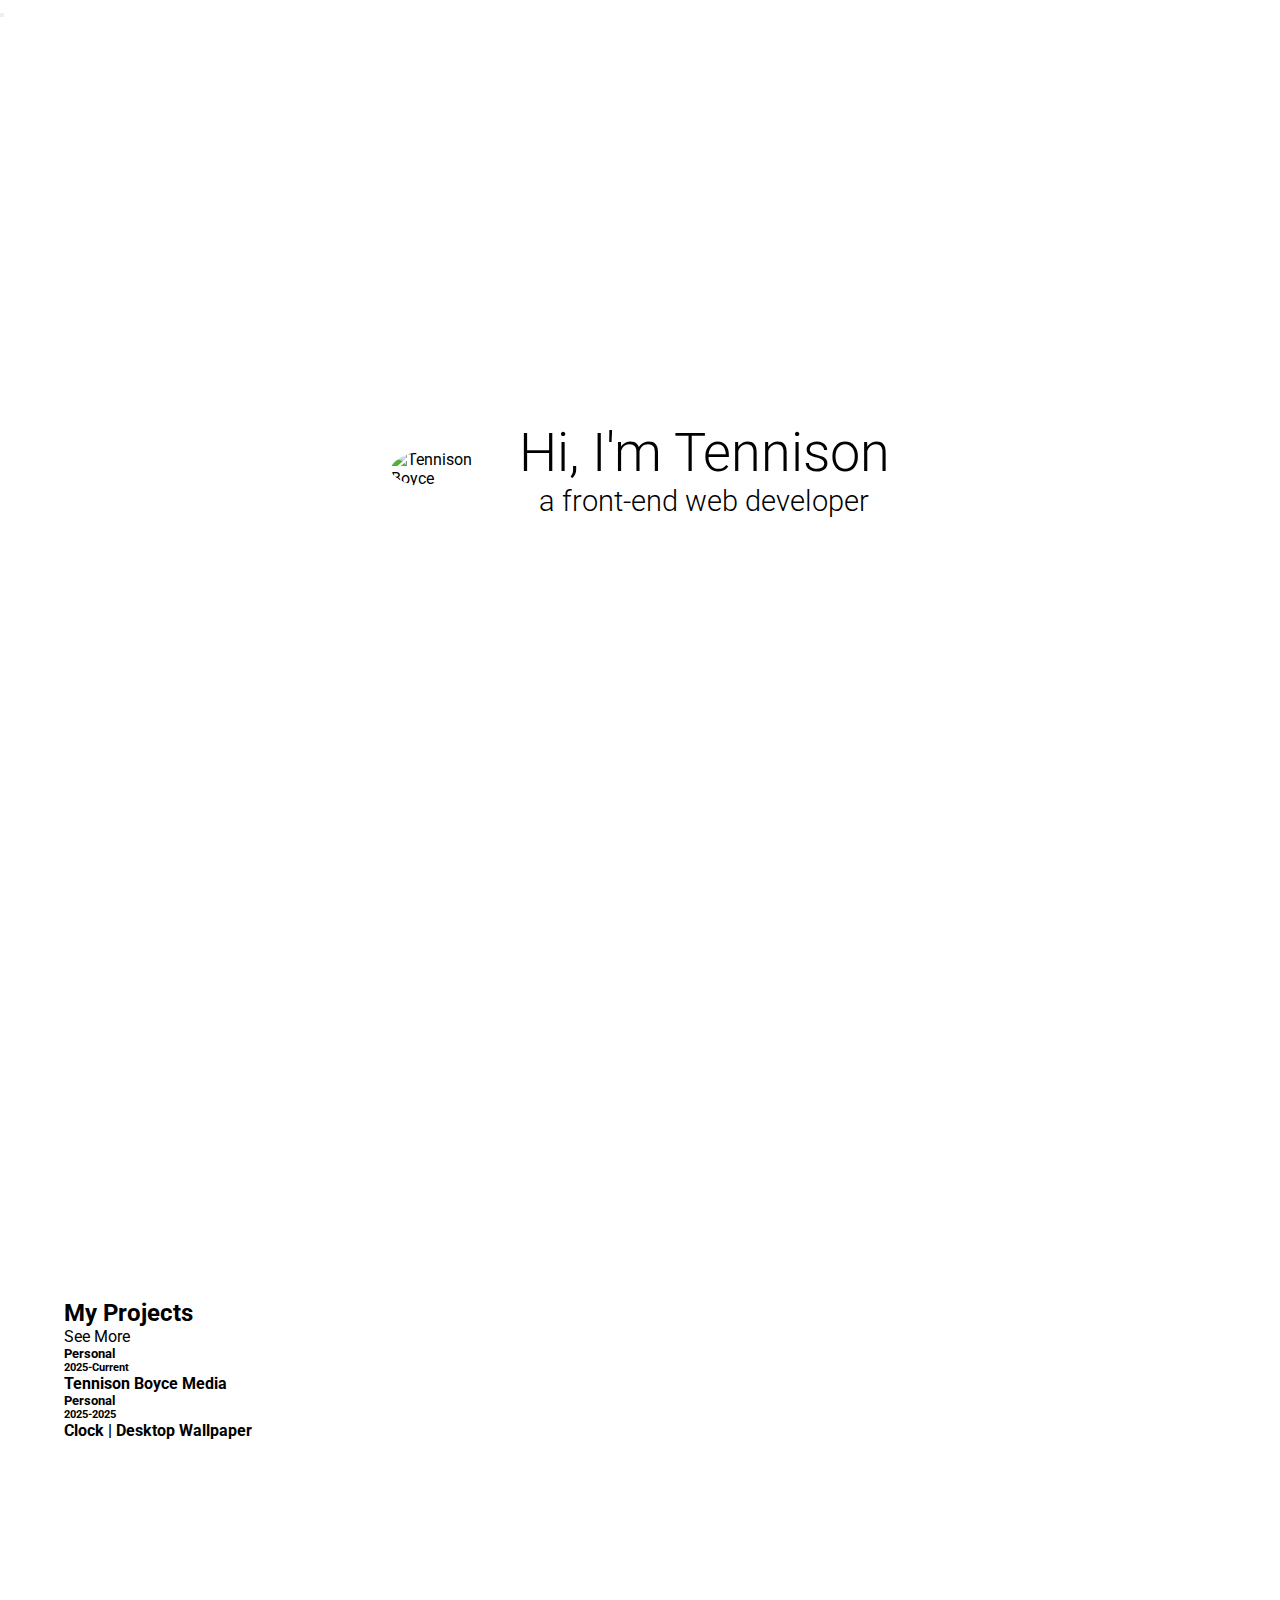
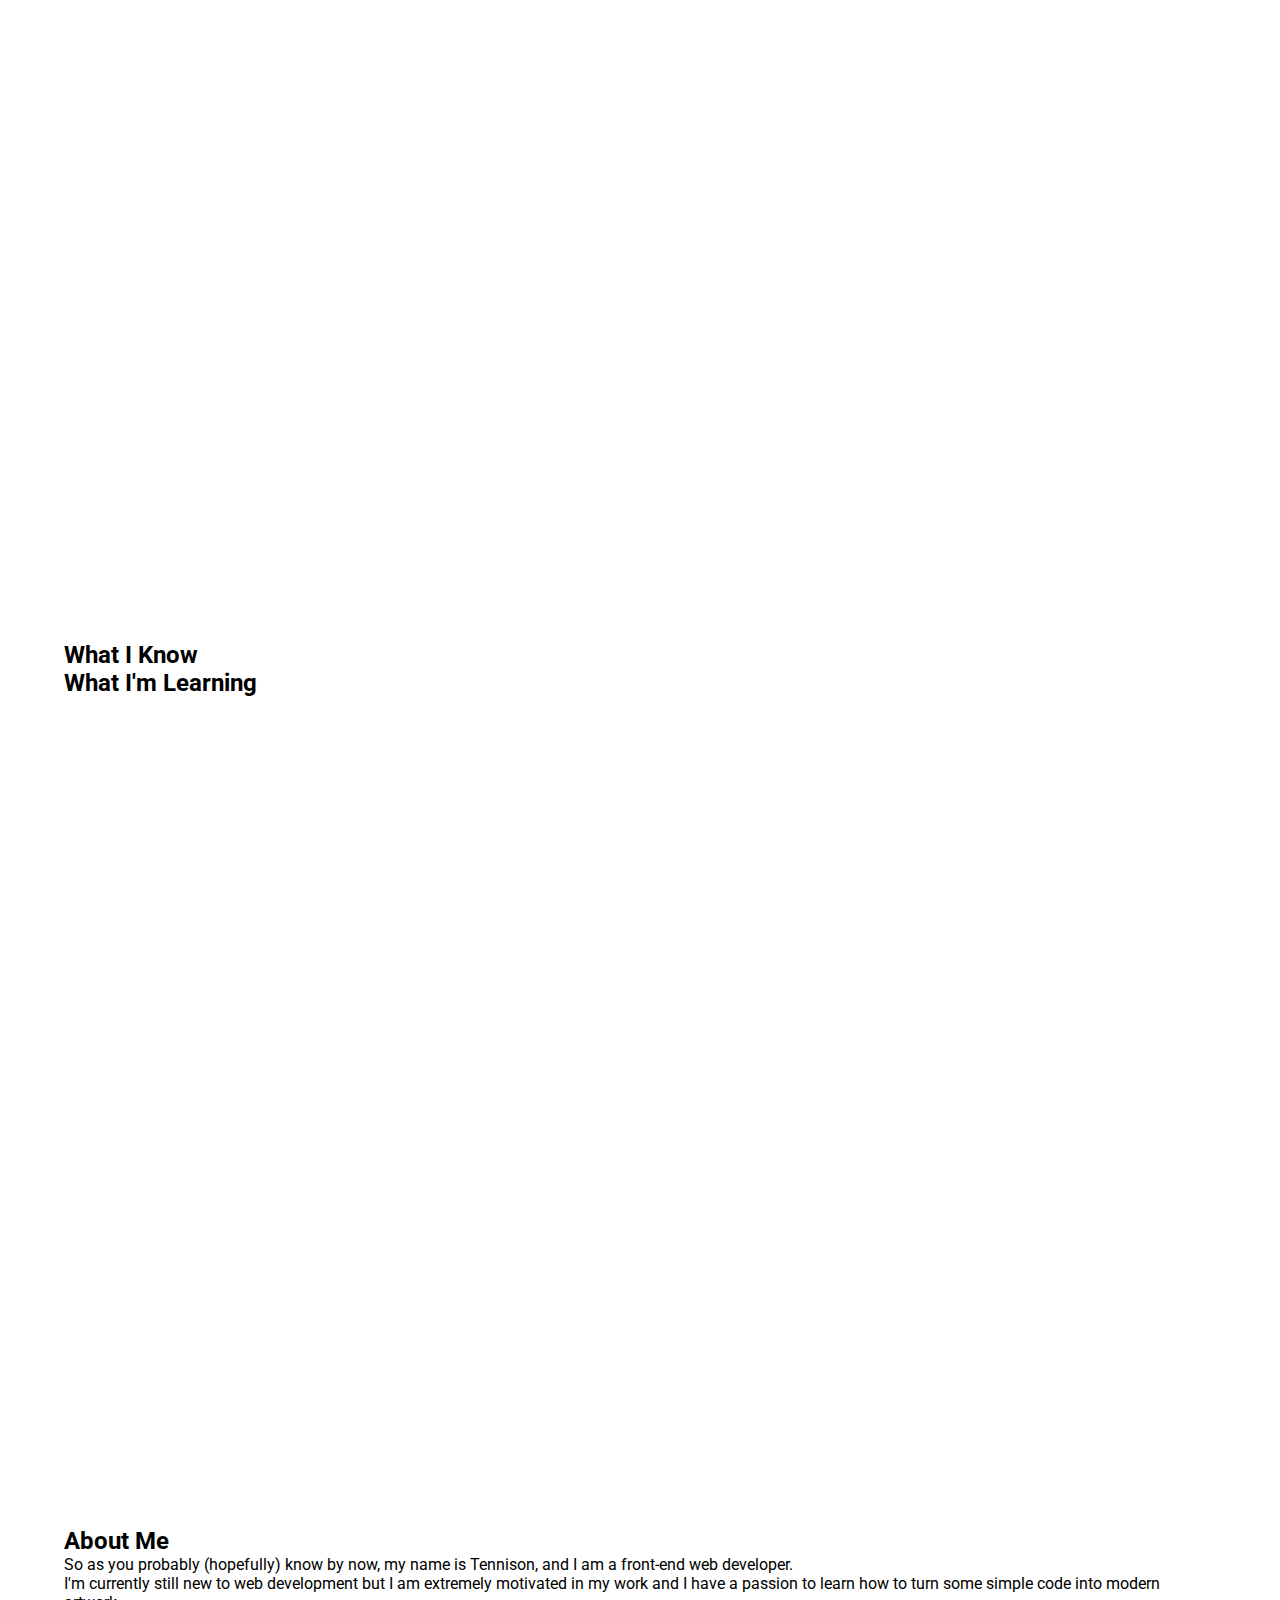
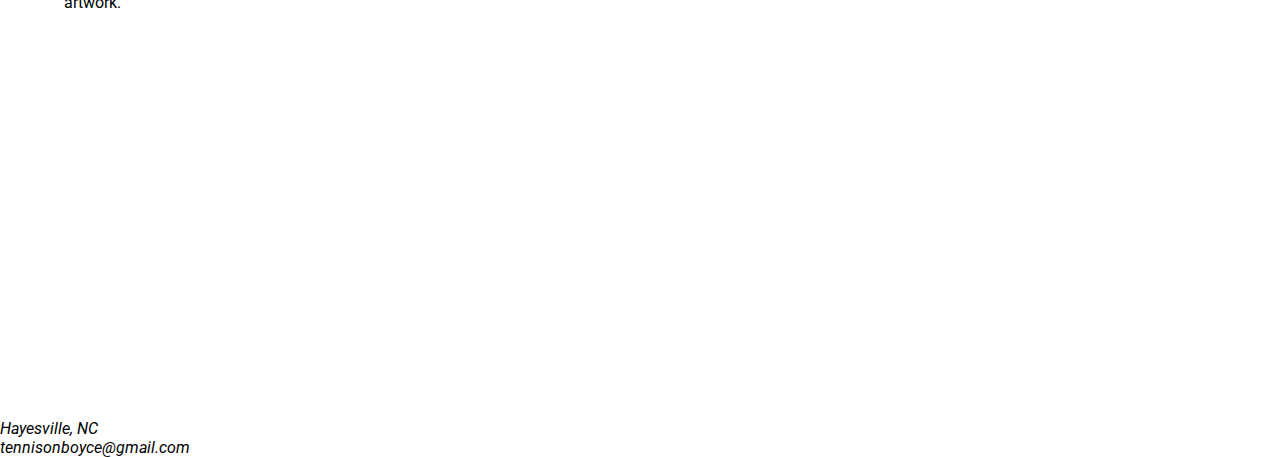
==== commit b8616333: "added favicon" ====
--- a/index.html
+++ b/index.html
@@ -3,77 +3,143 @@
 <head>
     <meta charset="UTF-8">
     <meta name="viewport" content="width=device-width, initial-scale=1.0">
+    <link rel="stylesheet" href="style.css">
+
+    <!-- Icons -->
     <script src="https://kit.fontawesome.com/02bba9e42c.js" crossorigin="anonymous"></script>
-    <link rel="stylesheet" href="style.css">
+
+    <link rel="icon" type="image/x-icon" href="3.png">
     <title>Tennison Boyce</title>
 </head>
 <body>
 
+    <button id="dark-mode-toggle" class="dark-mode-toggle" aria-label="toggle dark mode">
+        <i id="toggleDarkOn" class="fa-regular fa-moon"></i>
+        <i id="toggleDarkOff" class="fa-solid fa-moon"></i>
+    </button>
+
     <section id="hero">
         <div class="wrapper">
-            <div>
-                <img src="TennisonBoyce.png" alt="">
-            </div>
-            <div>
-                <main>
-                    <h1>Tennison Boyce</h1>
-                    <h2>Front-End Web Developer</h2>
-                </main>
+            <div class="split">
+                <div id="heroImg">
+                    <img src="https://www.dropbox.com/scl/fi/o1dwoa5sjk7uhhensoes6/a0d476db-9893-4b52-9bad-d65bf12379bf.png?rlkey=h5rjtia0zapjrbkjfnhje5w9u&st=1ff7u1se&raw=1" alt="Tennison Boyce">
+                </div>
+                <div id="heroMain">
+                    <main>
+                        <h1>Hi, I'm <a href="#aboutMe">Tennison</a></h1>
+                        <h2>a front-end web developer</h2>
+                        <div class="socialLinks">
+                            <a href="https://github.com/TennyBoy"><i class="fa-brands fa-github"></i></a>
+                            <a href="https://www.linkedin.com/in/tennisonboyce/"><i class="fa-brands fa-linkedin"></i></a>
+                        </div>
+                    </main>
+                </div>
             </div>
         </div>
     </section>
 
-    <section id="portfolio">
+    <section id="Projects">
         <div class="wrapper">
-            <header><h1>Portfolio</h1></header>
+            <header>
+                <h2>My Projects</h2>
+                <a href="">See More</a>
+            </header>
             <main>
-                <div class="card">
-                    <img src="944-7.jpg" alt="">
-                    <h2>Tennison Boyce Media</h2>
-                    <p></p>
-                </div>
-                <div class="card">
-                    <img src="944-7.jpg" alt="">
-                    <h2>Tennison Boyce Media</h2>
-                    <p></p>
-                </div>
-                <div class="card">
-                    <img src="944-7.jpg" alt="">
-                    <h2>Tennison Boyce Media</h2>
-                    <p></p>
+                <div class="split">
+                    <div class="card">
+                        <a href="https://github.com/TennyBoy/Tennison-Boyce-Media">
+                            <img src="https://www.dropbox.com/scl/fi/1bq4zwqcibf8m1y6ho07v/HondaCRZ5PC.JPG?rlkey=0uvnhwjyzntqwh9nbzoakbuzf&st=xdk7pqcg&raw=1" alt="">
+                            <h5>Personal</h5>
+                            <h6>2025-Current</h6>
+                            <h4>Tennison Boyce Media</h4>
+                        </a>
+                    </div>
+                    <div class="card">
+                        <a href="https://tennyboy.github.io/clock/">
+                            <img src="https://www.dropbox.com/scl/fi/80xu5imn19rocqcqgy6fs/Screenshot-15.png?rlkey=mm0kjd5uws9bh5pkqz3orcf7c&st=638x6o2q&raw=1" alt="">
+                            <h5>Personal</h5>
+                            <h6>2025-2025</h6>
+                            <h4>Clock | Desktop Wallpaper</h4>
+                        </a>
+                    </div>
+                    <!-- <div class="card">
+                        <a href="">
+                            <img src="" alt="">
+                            <h5>N/A</h5>
+                            <h6>N/A</h6>
+                            <h4>Coming Soon</h4>
+                        </a>
+                    </div> -->
                 </div>
             </main>
         </div>
     </section>
 
-    <section id="skills">
+    <section id="Languages">
         <div class="wrapper">
-            <header><h1>Skills & Proficiencies</h1></header>
-            <main>
-                <div></div>
-                <div></div>
-                <div></div>
-                <div></div>
-            </main>
+            <div class="split">
+                <div id="whatIKnow">
+                    <header>
+                        <h2>What I Know</h2>
+                    </header>
+                    <main>
+                        <i class="fa-brands fa-html5"></i>
+                        <i class="fa-brands fa-css3-alt"></i>
+                    </main>
+                </div>
+                <div id="whatImLearning">
+                    <header>
+                        <h2>What I'm Learning</h2>
+                    </header>
+                    <main>
+                        <i class="fa-brands fa-figma"></i>
+                        <i class="fa-brands fa-js"></i>
+                        <i class="fa-brands fa-node-js"></i>
+                    </main>
+                </div>
+            </div>
         </div>
     </section>
 
     <section id="aboutMe">
         <div class="wrapper">
-            <header><h1>About Me</h1></header>
-            <main></main>
+            <header>
+                <h2>About Me</h2>
+            </header>
+            <main>
+                <p>
+                    So as you probably (hopefully) know by now, my name is Tennison, and I am a front-end web developer.<br>
+                    I'm currently still new to web development but I am extremely motivated in my work and I have a passion to learn how 
+                    to turn some simple code into modern artwork.
+                </p>
+            </main>
         </div>
     </section>
 
-    <section id="contact">
+    <footer>
         <div class="wrapper">
-            <div>
-                <header><h1>Reach Out</h1></header>
+            <div class="split">
+                <div class="contactInfo">
+                    <i class="fa-solid fa-location-dot"><p>Hayesville, NC</p></i>
+                    <i class="fa-solid fa-envelope"><p>tennisonboyce@gmail.com</p></i>
+                </div>
+                <div class="socialLinks">
+                    <a href="https://github.com/TennyBoy"><i class="fa-brands fa-github"></i></a>
+                    <a href="https://www.linkedin.com/in/tennisonboyce/"><i class="fa-brands fa-linkedin"></i></a>
+                </div>
             </div>
-            <div></div>
         </div>
-    </section>
+    </footer>
 
-<script src="logic.js"></script>
+<script src="index.js"></script>
+<!-- Google tag (gtag.js) -->
+<script async src="https://www.googletagmanager.com/gtag/js?id=G-9PSR8G1W8V"></script>
+<script>
+  window.dataLayer = window.dataLayer || [];
+  function gtag(){dataLayer.push(arguments);}
+  gtag('js', new Date());
+
+  gtag('config', 'G-9PSR8G1W8V');
+</script>
 </body>
 </html>